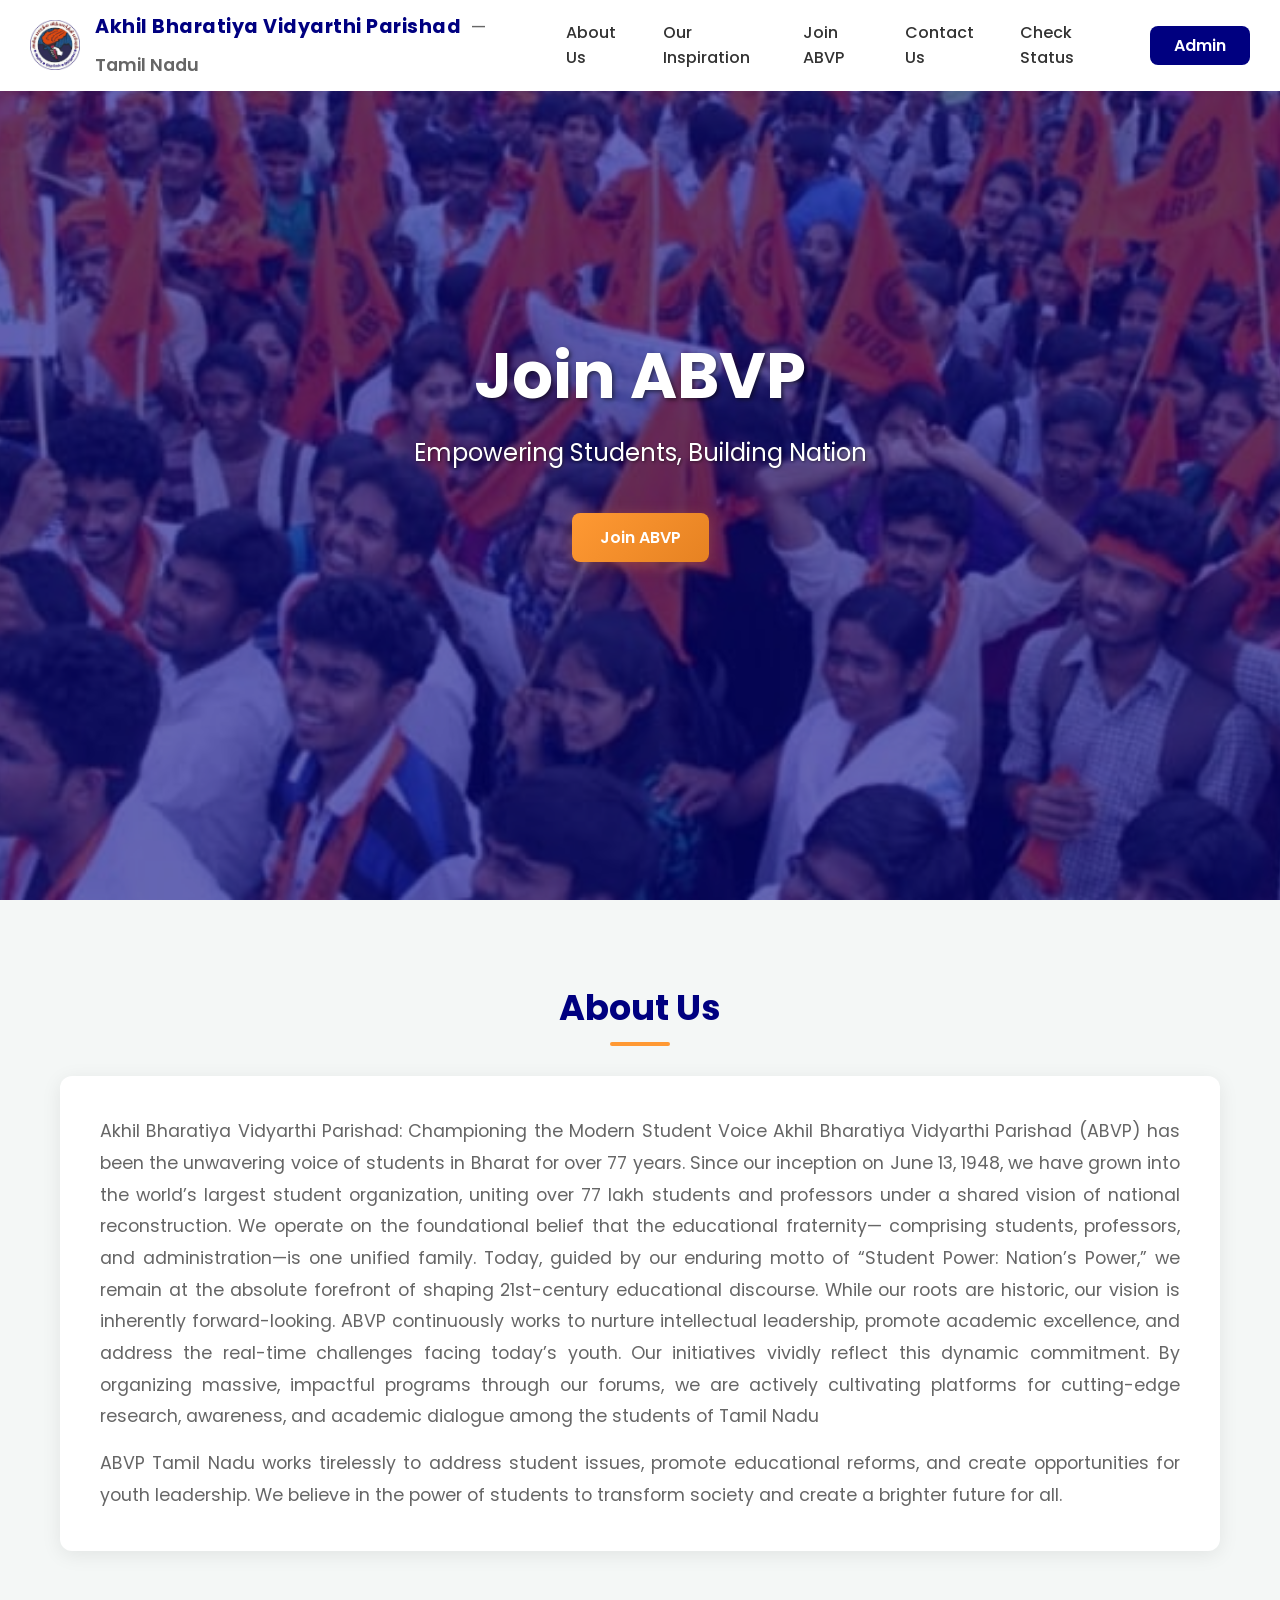
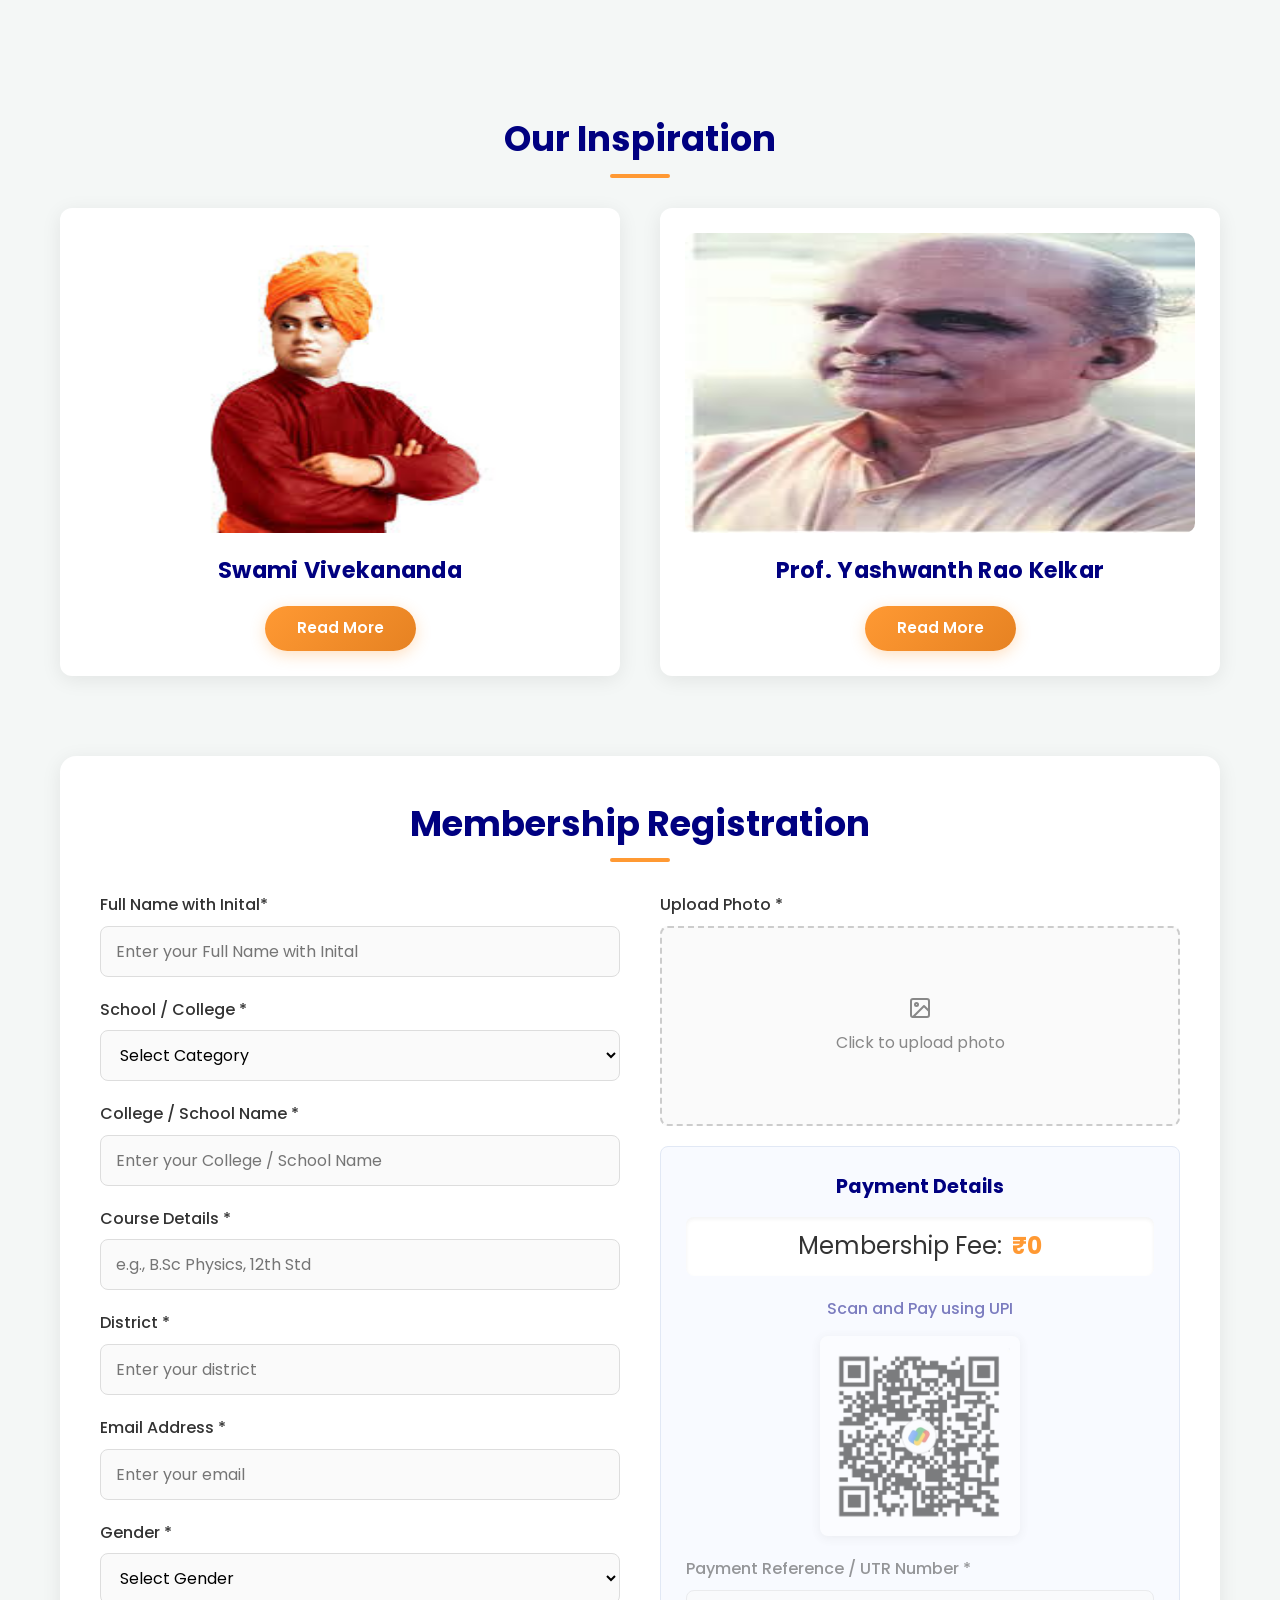
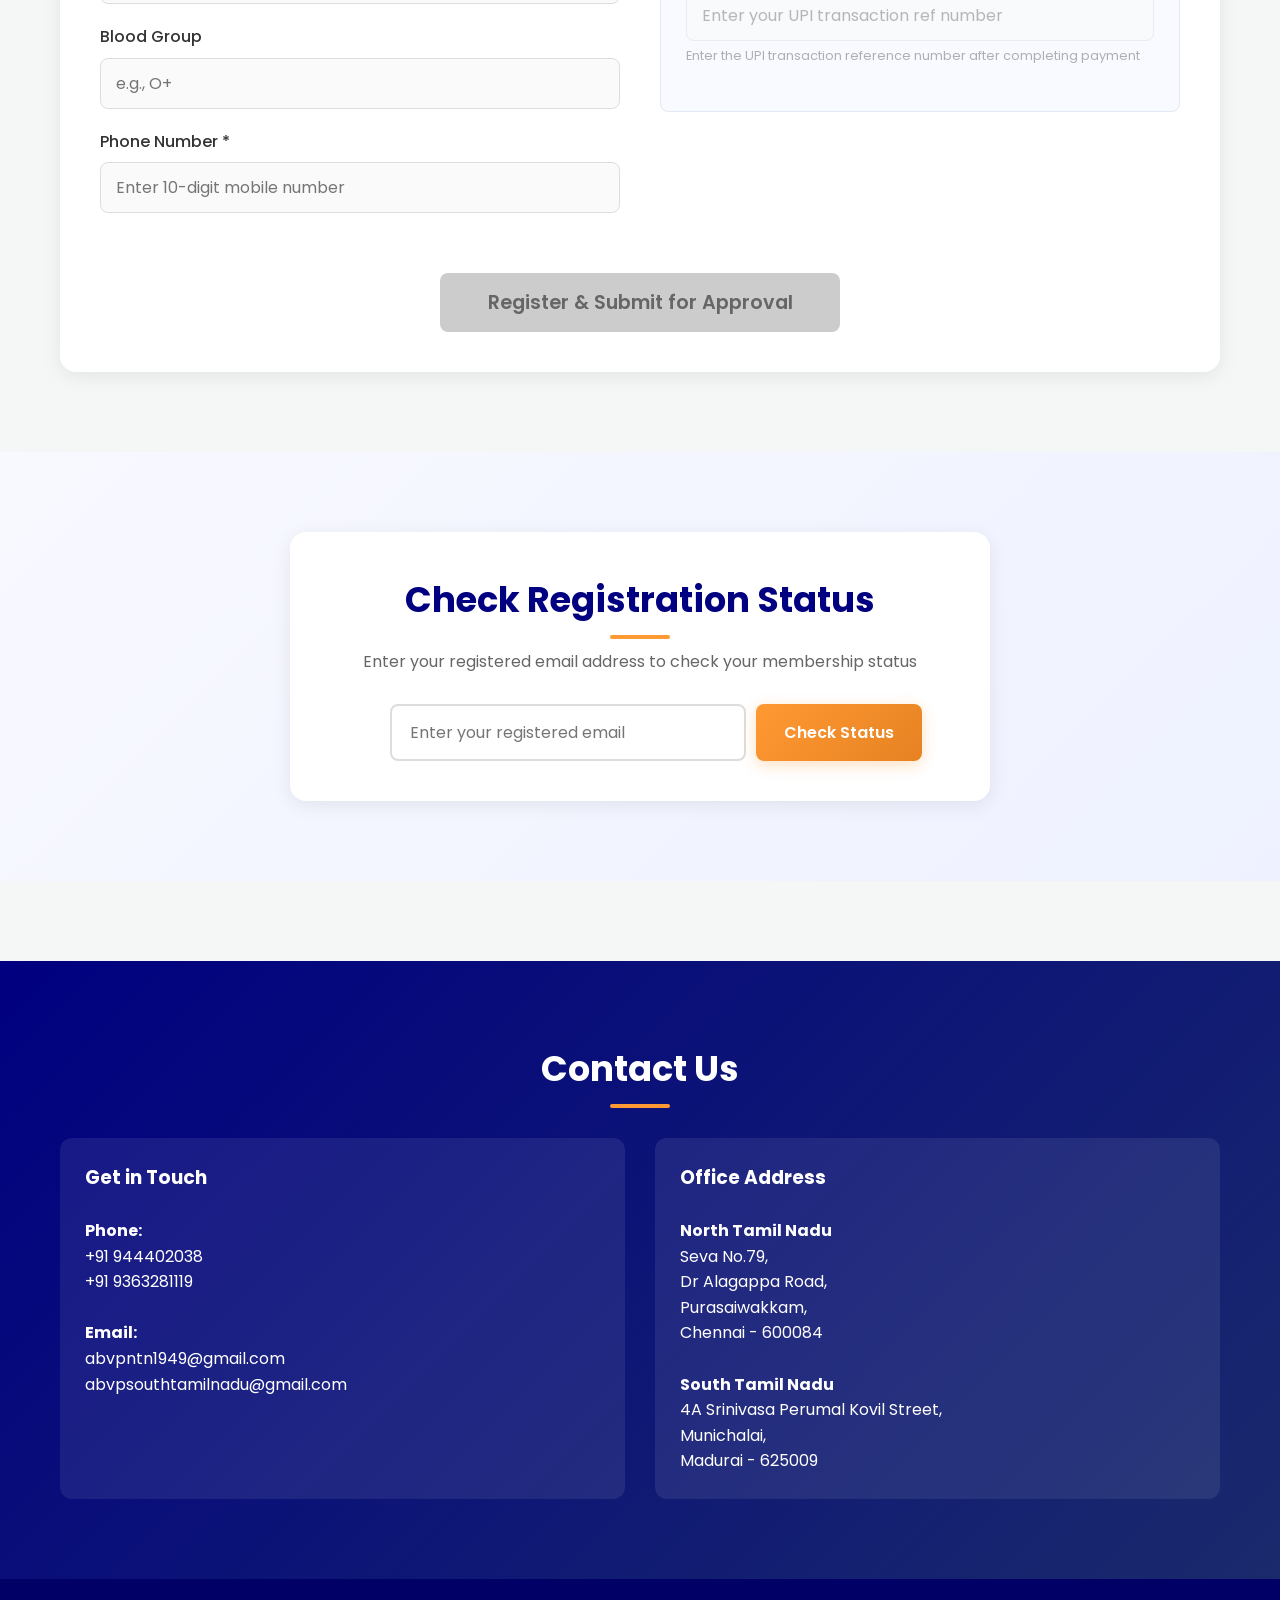
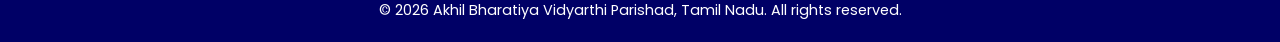
==== public/index.html @ 1aeaf0dc "fix: colour changed in mem card page" ====
<!DOCTYPE html>
<html lang="en">

<head>
    <meta charset="UTF-8">
    <meta name="viewport" content="width=device-width, initial-scale=1.0">
    <title>Akhil Bharatiya Vidyarthi Parishad (ABVP) Tamil Nadu</title>
    <meta name="description"
        content="Join ABVP Tamil Nadu — India's largest student organization. Register for membership, check your status, and get your digital membership card.">
    <!-- Favicon -->
    <link rel="icon" type="image/png" href="assets/logo.png">
    <!-- Google Fonts -->
    <link href="https://fonts.googleapis.com/css2?family=Poppins:wght@400;500;600;700&display=swap" rel="stylesheet">
    <link rel="stylesheet" href="style.css">
</head>

<body>

    <!-- Navigation -->
    <nav class="navbar" id="navbar">
        <div class="nav-container">
            <!-- Left: Logo and Brand -->
            <div class="nav-left">
                <img src="assets/logo.png" alt="ABVP Logo" class="nav-logo">
                <div class="nav-brand-section">
                    <span class="nav-brand">Akhil Bharatiya Vidyarthi Parishad</span>
                    <span class="nav-separator">—</span>
                    <span class="nav-state">Tamil Nadu</span>
                </div>
            </div>

            <!-- Mobile Menu Button -->
            <div class="mobile-menu-btn" id="mobile-menu-btn">
                <span></span>
                <span></span>
                <span></span>
            </div>

            <!-- Right: Navigation Links -->
            <ul class="nav-links" id="nav-links">
                <li><a href="#about">About Us</a></li>
                <li><a href="#inspiration">Our Inspiration</a></li>
                <li><a href="#registration">Join ABVP</a></li>
                <li><a href="#contact">Contact Us</a></li>
                <li><a href="#status-check">Check Status</a></li>
                <li><a href="admin.html" class="nav-admin-link">Admin</a></li>
            </ul>
        </div>
    </nav>
    <!-- Loading Overlay -->
    <div id="loading-overlay" class="loading-overlay hidden">
        <div class="loading-content">
            <div class="loading-spinner"></div>
            <p id="loading-text">Submitting your registration...</p>
        </div>
    </div>

    <!-- Main Content Area (Hidden When Card Shows) -->
    <main id="main-content">
        <!-- Hero Section -->
        <section class="hero" id="home">
            <div class="carousel-container" id="carousel">
                <div class="carousel-slide active" style="background-image: url('assets/slide1.jpg');"></div>
                <!-- Some uploaded slides might be missing, reuse slides for now -->
                <div class="carousel-slide" style="background-image: url('assets/slide2.jpg');"></div>
                <div class="carousel-slide" style="background-image: url('assets/slide3.jpg');"></div>
                <div class="carousel-slide" style="background-image: url('assets/slide1.jpg');"></div>
                <div class="carousel-overlay"></div>
            </div>

            <div class="hero-content">
                <h1 class="hero-title">Join ABVP</h1>
                <p class="hero-subtitle">Empowering Students, Building Nation</p>
                <a href="#registration" class="btn btn-primary" id="scroll-to-join">Join ABVP</a>
            </div>
        </section>
        <!-- Placeholder Sections -->
        <section id="about" class="section-padding bg-light">
            <div class="container">
                <h2 class="section-title">About Us</h2>

                <div class="about-box">
                    <p>
                        Akhil Bharatiya Vidyarthi Parishad:
                        Championing the Modern Student Voice
                        Akhil Bharatiya Vidyarthi Parishad
                        (ABVP) has been the unwavering voice
                        of students in Bharat for over 77 years.
                        Since our inception on June 13, 1948,
                        we have grown into the world’s largest
                        student organization, uniting over 77 lakh
                        students and professors under a shared
                        vision of national reconstruction.
                        We operate on the foundational
                        belief that the educational fraternity—
                        comprising students, professors, and
                        ­administration—is one unified family.
                        Today, guided by our enduring motto of
                        “Student Power: Nation’s Power,” we
                        remain at the absolute forefront of shaping
                        21st-century educational discourse.
                        While our roots are historic, our vision is inherently forward-looking. ABVP
                        continuously works to nurture intellectual
                        leadership, promote academic excellence,
                        and address the real-time challenges
                        facing today’s youth. Our initiatives vividly
                        reflect this dynamic commitment.
                        By organizing massive, impactful
                        programs through our forums, we are
                        actively cultivating platforms for cutting-edge
                        research, awareness, and academic
                        dialogue among the students of Tamil Nadu
                    </p>

                    <p>
                        ABVP Tamil Nadu works tirelessly to address student issues, promote educational
                        reforms, and create opportunities for youth leadership. We believe in the power of
                        students to transform society and create a brighter future for all.
                    </p>
                </div>
            </div>
        </section>
        <section id="inspiration" class="section-padding">
            <div class="container">
                <h2 class="section-title">Our Inspiration</h2>

                <div class="inspiration-grid">

                    <!-- Vivekananda -->
                    <div class="inspiration-card">
                        <img src="assets/vivekananda.jpg" class="insp-img">
                        <h3 class="insp-name">Swami Vivekananda</h3>
                        <a href="vivekananda.html" class="btn btn-primary btn-read-more">Read More</a>
                    </div>

                    <!-- Prof. Yashwanth Rao Kelkar -->
                    <div class="inspiration-card">
                        <img src="assets/your-image.jpg" class="insp-img">
                        <h3 class="insp-name">Prof. Yashwanth Rao Kelkar</h3>
                        <a href="kelkar.html" class="btn btn-primary btn-read-more">Read More</a>
                    </div>

                </div>
            </div>

            <!-- Registration Form Section -->
            <section id="registration" class="registration-section section-padding">
                <div class="container">
                    <div class="form-card">
                        <h2 class="section-title">Membership Registration</h2>

                        <form id="membership-form">
                            <div class="form-grid">
                                <!-- Left Column: Details -->
                                <div class="form-column">
                                    <div class="form-group">
                                        <label for="fullName">Full Name with Inital*</label>
                                        <input type="text" id="fullName" name="fullName" required
                                            placeholder="Enter your Full Name with Inital">
                                    </div>

                                    <div class="form-group">
                                        <label for="institutionType">School / College *</label>
                                        <select id="institutionType" name="institutionType" required>
                                            <option value="" disabled selected>Select Category</option>
                                            <option value="school">School</option>
                                            <option value="college">College</option>
                                            <option value="teacher">Teacher</option>
                                        </select>
                                    </div>

                                    <div class="form-group">
                                        <label for="institutionName">College / School Name *</label>
                                        <input type="text" id="institutionName" name="institutionName" required
                                            placeholder="Enter your College / School Name">
                                    </div>

                                    <div class="form-group">
                                        <label for="courseDetails">Course Details *</label>
                                        <input type="text" id="courseDetails" name="courseDetails" required
                                            placeholder="e.g., B.Sc Physics, 12th Std">
                                    </div>

                                    <div class="form-group">
                                        <label for="district">District *</label>
                                        <input type="text" id="district" name="district" required
                                            placeholder="Enter your district">
                                    </div>

                                    <div class="form-group">
                                        <label for="email">Email Address *</label>
                                        <input type="email" id="email" name="email" required
                                            placeholder="Enter your email">
                                    </div>

                                    <div class="form-group">
                                        <label for="gender">Gender *</label>
                                        <select id="gender" name="gender" required>
                                            <option value="" disabled selected>Select Gender</option>
                                            <option value="male">Male</option>
                                            <option value="female">Female</option>
                                            <option value="other">Other</option>
                                        </select>
                                    </div>

                                    <div class="form-group">
                                        <label for="bloodGroup">Blood Group</label>
                                        <input type="text" id="bloodGroup" name="bloodGroup" placeholder="e.g., O+">
                                    </div>

                                    <div class="form-group">
                                        <label for="phone">Phone Number *</label>
                                        <input type="tel" id="phone" name="phone" required
                                            placeholder="Enter 10-digit mobile number" pattern="[0-9]{10}">
                                    </div>
                                </div>

                                <!-- Right Column: Photo & Payment -->
                                <div class="form-column">
                                    <div class="form-group">
                                        <label>Upload Photo *</label>
                                        <div class="photo-upload-area" id="photo-upload-area">
                                            <input type="file" id="photoInput" name="photo" accept="image/*" required>
                                            <div class="upload-placeholder">
                                                <svg xmlns="http://www.w3.org/2000/svg" width="24" height="24"
                                                    viewBox="0 0 24 24" fill="none" stroke="currentColor"
                                                    stroke-width="2" stroke-linecap="round" stroke-linejoin="round">
                                                    <rect x="3" y="3" width="18" height="18" rx="2" ry="2"></rect>
                                                    <circle cx="8.5" cy="8.5" r="1.5"></circle>
                                                    <polyline points="21 15 16 10 5 21"></polyline>
                                                </svg>
                                                <span>Click to upload photo</span>
                                            </div>
                                            <img id="photoPreview" src="" alt="Photo Preview"
                                                class="photo-preview hidden">
                                        </div>
                                    </div>

                                    <div class="payment-card">
                                        <h3>Payment Details</h3>
                                        <div class="fee-display">
                                            <span class="fee-label">Membership Fee:</span>
                                            <span class="fee-amount" id="fee-amount">₹0</span>
                                        </div>

                                        <div class="qr-container" id="qr-container">
                                            <p class="payment-instruction">Scan and Pay using UPI</p>
                                            <div class="qr-wrapper">
                                                <img src="assets/qr-code.png.jpeg" alt="UPI QR Code" class="qr-code">
                                            </div>

                                            <div class="form-group" style="margin-top: 15px; text-align: left;">
                                                <label for="paymentRef">Payment Reference / UTR Number *</label>
                                                <input type="text" id="paymentRef" name="paymentRef"
                                                    placeholder="Enter your UPI transaction ref number" required>
                                                <small class="field-hint">Enter the UPI transaction reference number
                                                    after completing payment</small>
                                            </div>
                                        </div>
                                    </div>
                                </div>
                            </div>

                            <div class="form-actions">
                                <button type="submit" class="btn btn-primary submit-btn" id="submit-btn"
                                    disabled>Register & Submit for Approval</button>
                            </div>
                        </form>
                    </div>
                </div>
            </section>

            <!-- Check Registration Status Section -->
            <section id="status-check" class="section-padding status-check-section">
                <div class="container">
                    <div class="form-card status-card">
                        <h2 class="section-title">Check Registration Status</h2>
                        <p class="status-subtitle">Enter your registered email address to check your membership status
                        </p>

                        <div class="status-form-wrapper">
                            <div class="status-input-group">
                                <input type="email" id="statusEmail" placeholder="Enter your registered email" required>
                                <button type="button" id="checkStatusBtn" class="btn btn-primary">Check Status</button>
                            </div>
                        </div>

                        <!-- Status Result (dynamically shown) -->
                        <div id="status-result" class="status-result hidden"></div>
                    </div>
                </div>
            </section>


        </section>
        <section id="contact" class="section-padding contact-section">
            <div class="container">
                <h2 class="section-title" style="color: white;">Contact Us</h2>

                <div class="contact-grid">

                    <!-- Left -->
                    <div class="contact-card">
                        <h3>Get in Touch</h3><br>

                        <p><strong>Phone:</strong><br>
                            +91 944402038<br>
                            +91 9363281119</p><br>

                        <p><strong>Email:</strong><br>
                            abvpntn1949@gmail.com<br>
                            abvpsouthtamilnadu@gmail.com</p>
                    </div>

                    <!-- Right -->
                    <div class="contact-card">
                        <h3>Office Address</h3>
                        <br>
                        <p> <b>North Tamil Nadu</b><br>
                            Seva No.79,<br>
                            Dr Alagappa Road,<br>
                            Purasaiwakkam,<br>
                            Chennai - 600084
                        </p>
                        <br>
                        <p> <b>South Tamil Nadu</b><br>
                            4A Srinivasa Perumal Kovil Street,<br>
                            Munichalai,<br>
                            Madurai - 625009
                        </p>
                    </div>

                </div>
            </div>
        </section>
        <section id="help" class="section-padding hidden">
            <div class="container">
                <h2 class="section-title">Help</h2>
            </div>
        </section>

    </main>

    <!-- Toast Notification -->
    <div id="toast" class="toast hidden">
        <div class="toast-content">
            <div class="toast-icon" id="toast-icon">✓</div>
            <p id="toast-message">You have successfully registered for ABVP Tamil Nadu</p>
        </div>
    </div>

    <!-- Membership Card Page (Hidden initially) -->
    <div id="card-view" class="card-view hidden">
        <div class="container card-view-container">
            <br>
            <h2 class="section-title-mem-card">Your Membership Card</h2>

            <div class="membership-card-wrapper" id="membership-card-render">
                <!-- Background Image (Static Design) -->
                <div class="card-bg">
                    <img src="assets/Member-card-Background.png" alt="Card Background">
                </div>

                <!-- Dynamic Content Overlay -->
                <div class="card-overlay">
                    <!-- Member Details (Left Side) -->
                    <div class="member-details">
                        <div class="detail-item">
                            <span class="detail-label">Name:</span>
                            <span class="detail-value" id="card-name">_____________________</span>
                        </div>
                        <div class="detail-item">
                            <span class="detail-label">School / College:</span>
                            <span class="detail-value" id="card-institution">_____________________</span>
                        </div>
                        <div class="detail-item">
                            <span class="detail-label">District:</span>
                            <span class="detail-value" id="card-district">_____________________</span>
                        </div>
                        <div class="detail-item">
                            <span class="detail-label">Email:</span>
                            <span class="detail-value" id="card-email">_____________________</span>
                        </div>
                        <div class="detail-item">
                            <span class="detail-label">Gender:</span>
                            <span class="detail-value" id="card-gender">_____________________</span>
                        </div>
                        <div class="detail-item">
                            <span class="detail-label">Blood Group:</span>
                            <span class="detail-value" id="card-blood">_____________________</span>
                        </div>
                        <div class="detail-item">
                            <span class="detail-label">Phone Number:</span>
                            <span class="detail-value" id="card-phone">_____________________</span>
                        </div>
                    </div>

                    <!-- Member Photo (Right Side - Top Box) -->
                    <div class="member-photo-box">
                        <img id="card-photo" src="" alt="Member Photo" class="member-photo-img">
                    </div>

                    <!-- QR Code (Right Side - Bottom Box) -->
                    <div class="member-qr-box">
                        <div id="card-qr-code"></div>
                    </div>

                    <!-- Membership ID (Hidden, used for QR generation) -->
                    <div style="display:none;" id="card-id"></div>
                </div>
            </div>

            <div class="card-actions">
                <button id="download-img-btn" class="btn btn-primary">
                    <svg xmlns="http://www.w3.org/2000/svg" width="20" height="20" viewBox="0 0 24 24" fill="none"
                        stroke="currentColor" stroke-width="2" stroke-linecap="round" stroke-linejoin="round">
                        <path d="M21 15v4a2 2 0 0 1-2 2H5a2 2 0 0 1-2-2v-4"></path>
                        <polyline points="7 10 12 15 17 10"></polyline>
                        <line x1="12" y1="15" x2="12" y2="3"></line>
                    </svg>
                    Download as Image
                </button>
                <button id="download-pdf-btn" class="btn btn-primary">
                    <svg xmlns="http://www.w3.org/2000/svg" width="20" height="20" viewBox="0 0 24 24" fill="none"
                        stroke="currentColor" stroke-width="2" stroke-linecap="round" stroke-linejoin="round">
                        <path d="M21 15v4a2 2 0 0 1-2 2H5a2 2 0 0 1-2-2v-4"></path>
                        <polyline points="7 10 12 15 17 10"></polyline>
                        <line x1="12" y1="15" x2="12" y2="3"></line>
                    </svg>
                    Download as PDF
                </button>
                <button id="return-btn" class="btn btn-outline">Return to Home</button>
            </div>
        </div>
    </div>

    <!-- Footer -->
    <footer class="footer">
        <div class="container text-center">
            <p>&copy; <span id="year"></span> Akhil Bharatiya Vidyarthi Parishad, Tamil Nadu. All rights reserved.</p>
        </div>
    </footer>

    <!-- Firebase SDK (Compat mode — no build tools needed) -->
    <script src="https://www.gstatic.com/firebasejs/10.12.0/firebase-app-compat.js"></script>
    <script src="https://www.gstatic.com/firebasejs/10.12.0/firebase-firestore-compat.js"></script>
    <script src="https://www.gstatic.com/firebasejs/10.12.0/firebase-analytics-compat.js"></script>
    <script src="firebase-config.js"></script>

    <!-- QR Code Generator -->
    <script src="https://cdn.jsdelivr.net/npm/qrcodejs@1.0.0/qrcode.min.js"></script>

    <!-- html2canvas for card download -->
    <script src="https://cdnjs.cloudflare.com/ajax/libs/html2canvas/1.4.1/html2canvas.min.js"></script>

    <!-- jsPDF for PDF export -->
    <script src="https://cdnjs.cloudflare.com/ajax/libs/jspdf/2.5.1/jspdf.umd.min.js"></script>

    <script src="script.js"></script>
</body>

</html>
---- public/style.css ----
/* ============================================================
   ABVP Tamil Nadu — Main Stylesheet
   ============================================================ */

/* Variables & Reset */
:root {
    --primary: #FF9933;
    /* Saffron */
    --primary-dark: #E68222;
    --secondary: #000080;
    /* Dark Blue */
    --secondary-dark: #000066;
    --white: #FFFFFF;
    --light-bg: #F4F7F6;
    --text-dark: #333333;
    --text-muted: #666666;
    --success: #10B981;
    --success-dark: #059669;
    --danger: #EF4444;
    --danger-dark: #DC2626;
    --warning: #F59E0B;
    --shadow-soft: 0 4px 20px rgba(0, 0, 0, 0.08);
    --shadow-hover: 0 8px 30px rgba(0, 0, 0, 0.12);
    --radius-md: 8px;
    --radius-lg: 16px;
    --transition: all 0.3s ease;
}

* {
    margin: 0;
    padding: 0;
    box-sizing: border-box;
    font-family: 'Poppins', sans-serif;
}

html {
    scroll-behavior: smooth;
}

body {
    background-color: var(--light-bg);
    color: var(--text-dark);
    line-height: 1.6;
    overflow-x: hidden;
}

.hidden {
    display: none !important;
}

.text-center {
    text-align: center;
}

.text-white {
    color: var(--white);
}

.text-capitalize {
    text-transform: capitalize;
}

.font-bold {
    font-weight: 700;
}

.container {
    max-width: 1200px;
    margin: 0 auto;
    padding: 0 20px;
}

.section-padding {
    padding: 80px 0;
}

.section-title {
    text-align: center;
    color: var(--secondary);
    font-size: 2.2rem;
    margin-bottom: 40px;
    font-weight: 700;
    position: relative;
}

.section-title-mem-card {
    text-align: center;
    color: #ffffff;
    font-size: 2.2rem;
    margin-bottom: 40px;
    font-weight: 700;
    position: relative;
}

.section-title::after {
    content: '';
    position: absolute;
    bottom: -10px;
    left: 50%;
    transform: translateX(-50%);
    width: 60px;
    height: 4px;
    background: var(--primary);
    border-radius: 2px;
}

/* Buttons */
.btn {
    display: inline-flex;
    align-items: center;
    justify-content: center;
    gap: 8px;
    padding: 12px 28px;
    border-radius: var(--radius-md);
    font-weight: 600;
    font-size: 1rem;
    cursor: pointer;
    transition: var(--transition);
    border: none;
    text-decoration: none;
}

.btn-primary {
    background: linear-gradient(135deg, var(--primary), var(--primary-dark));
    color: var(--white);
    box-shadow: 0 4px 15px rgba(255, 153, 51, 0.3);
}

.btn-primary:hover:not(:disabled) {
    transform: translateY(-2px);
    box-shadow: 0 6px 20px rgba(255, 153, 51, 0.4);
    background: linear-gradient(135deg, var(--primary-dark), var(--primary));
}

.btn-primary:disabled {
    background: #cccccc;
    box-shadow: none;
    cursor: not-allowed;
    color: #666666;
}

.btn-outline {
    background: transparent;
    color: var(--secondary);
    border: 2px solid var(--secondary);
}

.btn-outline:hover {
    background: var(--secondary);
    color: var(--white);
}

/* Navbar */
.navbar {
    position: fixed;
    top: 0;
    left: 0;
    width: 100%;
    background-color: var(--white);
    z-index: 1000;
    transition: var(--transition);
    box-shadow: 0 2px 10px rgba(0, 0, 0, 0.05);
}

.navbar.scrolled {
    box-shadow: var(--shadow-soft);
    padding: 5px 0;
}

.nav-container {
    width: 100%;
    max-width: 100%;
    margin: 0;
    padding: 12px 30px;
    display: flex;
    justify-content: space-between;
    align-items: center;
}

.nav-left {
    display: flex;
    align-items: center;
    gap: 15px;
}

.nav-logo {
    height: 50px;
    width: auto;
}

.nav-brand-section {
    display: flex;
    align-items: center;
    gap: 8px;
    flex-wrap: wrap;
}

.nav-brand {
    font-size: 1.2rem;
    font-weight: 700;
    color: var(--secondary);
    letter-spacing: 0.5px;
}

.nav-separator {
    font-size: 1.1rem;
    font-weight: 400;
    color: var(--text-muted);
    margin: 0 2px;
}

.nav-state {
    font-size: 1.1rem;
    font-weight: 600;
    color: var(--text-muted);
}

.nav-links {
    display: flex;
    list-style: none;
    gap: 30px;
    align-items: center;
}

.nav-links a {
    text-decoration: none;
    color: var(--text-dark);
    font-weight: 500;
    font-size: 1rem;
    transition: var(--transition);
    position: relative;
}

.nav-links a:hover {
    color: var(--primary);
}

.nav-links a::after {
    content: '';
    position: absolute;
    width: 0;
    height: 2px;
    bottom: -5px;
    left: 0;
    background-color: var(--primary);
    transition: var(--transition);
}

.nav-links a:hover::after {
    width: 100%;
}

.nav-admin-link {
    background: var(--secondary);
    color: var(--white) !important;
    padding: 8px 24px;
    border-radius: var(--radius-md);
    font-weight: 600 !important;
}

.nav-admin-link:hover {
    color: var(--white) !important;
    opacity: 0.9;
}

.nav-admin-link::after {
    display: none !important;
}

.mobile-menu-btn {
    display: none;
    flex-direction: column;
    gap: 5px;
    cursor: pointer;
}

.mobile-menu-btn span {
    width: 25px;
    height: 3px;
    background-color: var(--secondary);
    border-radius: 2px;
    transition: var(--transition);
}

/* Hero Carousel Section */
.hero {
    position: relative;
    height: 100vh;
    min-height: 600px;
    width: 100%;
    overflow: hidden;
    display: flex;
    align-items: center;
    justify-content: center;
    margin-top: 0;
}

/* Ensure navbar doesn't hide top of next section if hero isn't full height */
#registration {
    scroll-margin-top: 80px;
}

#status-check {
    scroll-margin-top: 80px;
}

.carousel-container {
    position: absolute;
    top: 0;
    left: 0;
    width: 100%;
    height: 100%;
    z-index: 1;
}

.carousel-slide {
    position: absolute;
    top: 0;
    left: 0;
    width: 100%;
    height: 100%;
    background-size: cover;
    background-position: center;
    opacity: 0;
    transition: opacity 1s ease-in-out;
}

.carousel-slide.active {
    opacity: 1;
}

.carousel-overlay {
    position: absolute;
    top: 0;
    left: 0;
    width: 100%;
    height: 100%;
    background: rgba(0, 0, 128, 0.6);
    /* Dark Blue Overlay */
    z-index: 2;
}

.hero-content {
    position: relative;
    z-index: 3;
    text-align: center;
    color: var(--white);
    padding: 0 20px;
    max-width: 800px;
}

.hero-title {
    font-size: 4rem;
    font-weight: 700;
    margin-bottom: 20px;
    text-shadow: 2px 2px 4px rgba(0, 0, 0, 0.5);
    line-height: 1.2;
}

.hero-subtitle {
    font-size: 1.5rem;
    font-weight: 400;
    margin-bottom: 40px;
    text-shadow: 1px 1px 3px rgba(0, 0, 0, 0.5);
}

/* Registration Form */
.registration-section {
    background-color: var(--light-bg);
}

.form-card {
    background: var(--white);
    border-radius: var(--radius-lg);
    padding: 40px;
    box-shadow: var(--shadow-soft);
}

.form-grid {
    display: grid;
    grid-template-columns: 1fr 1fr;
    gap: 40px;
}

.form-group {
    margin-bottom: 20px;
}

.form-group label {
    display: block;
    margin-bottom: 8px;
    font-weight: 500;
    color: var(--text-dark);
}

.form-group input,
.form-group select {
    width: 100%;
    padding: 12px 15px;
    border: 1px solid #ddd;
    border-radius: var(--radius-md);
    font-size: 1rem;
    transition: var(--transition);
    background-color: #fafafa;
}

.form-group input:focus,
.form-group select:focus {
    outline: none;
    border-color: var(--primary);
    box-shadow: 0 0 0 3px rgba(255, 153, 51, 0.1);
    background-color: var(--white);
}

.field-hint {
    display: block;
    margin-top: 5px;
    font-size: 0.8rem;
    color: var(--text-muted);
}

/* Photo Upload */
.photo-upload-area {
    position: relative;
    width: 100%;
    height: 200px;
    border: 2px dashed #ccc;
    border-radius: var(--radius-md);
    display: flex;
    align-items: center;
    justify-content: center;
    overflow: hidden;
    background-color: #fafafa;
    cursor: pointer;
    transition: var(--transition);
}

.photo-upload-area:hover {
    border-color: var(--primary);
    background-color: rgba(255, 153, 51, 0.05);
}

.photo-upload-area input[type="file"] {
    position: absolute;
    top: 0;
    left: 0;
    width: 100%;
    height: 100%;
    opacity: 0;
    cursor: pointer;
    z-index: 10;
}

.upload-placeholder {
    display: flex;
    flex-direction: column;
    align-items: center;
    color: #888;
    gap: 10px;
}

.photo-preview {
    position: absolute;
    top: 0;
    left: 0;
    width: 100%;
    height: 100%;
    object-fit: cover;
    z-index: 5;
}

/* Payment Card */
.payment-card {
    background: #f8faff;
    border: 1px solid #e1e8f5;
    border-radius: var(--radius-md);
    padding: 25px;
    margin-top: 20px;
    text-align: center;
}

.payment-card h3 {
    color: var(--secondary);
    margin-bottom: 15px;
    font-size: 1.2rem;
}

.fee-display {
    display: flex;
    justify-content: center;
    align-items: center;
    gap: 10px;
    font-size: 1.5rem;
    margin-bottom: 20px;
    background: var(--white);
    padding: 10px;
    border-radius: var(--radius-md);
    box-shadow: inset 0 2px 4px rgba(0, 0, 0, 0.05);
}

.fee-amount {
    font-weight: 700;
    color: var(--primary);
}

.qr-container {
    opacity: 0.5;
    pointer-events: none;
    transition: var(--transition);
}

.qr-container.active {
    opacity: 1;
    pointer-events: auto;
}

.payment-instruction {
    font-weight: 500;
    color: var(--secondary);
    margin-bottom: 15px;
}

.qr-wrapper {
    width: 200px;
    height: 200px;
    margin: 0 auto 20px auto;
    background: var(--white);
    padding: 10px;
    border-radius: var(--radius-md);
    box-shadow: 0 2px 10px rgba(0, 0, 0, 0.1);
}

.qr-code {
    width: 100%;
    height: 100%;
    object-fit: contain;
}

.form-actions {
    margin-top: 40px;
    text-align: center;
    grid-column: 1 / -1;
}

.submit-btn {
    padding: 15px 40px;
    font-size: 1.2rem;
    width: 100%;
    max-width: 400px;
}

/* ── Loading Overlay ───────────────────────────────────────── */
.loading-overlay {
    position: fixed;
    top: 0;
    left: 0;
    width: 100%;
    height: 100%;
    background: rgba(0, 0, 30, 0.7);
    backdrop-filter: blur(4px);
    z-index: 5000;
    display: flex;
    align-items: center;
    justify-content: center;
}

.loading-content {
    text-align: center;
    color: var(--white);
}

.loading-spinner {
    width: 50px;
    height: 50px;
    border: 4px solid rgba(255, 255, 255, 0.2);
    border-top-color: var(--primary);
    border-radius: 50%;
    animation: spin 0.8s linear infinite;
    margin: 0 auto 20px;
}

@keyframes spin {
    to {
        transform: rotate(360deg);
    }
}

.loading-content p {
    font-size: 1.1rem;
    font-weight: 500;
}

/* ── Toast ─────────────────────────────────────────────────── */
.toast {
    position: fixed;
    bottom: 30px;
    left: 50%;
    transform: translateX(-50%) translateY(100px);
    background: var(--white);
    border-left: 5px solid #28a745;
    padding: 15px 25px;
    border-radius: var(--radius-md);
    box-shadow: 0 10px 30px rgba(0, 0, 0, 0.15);
    z-index: 6000;
    transition: transform 0.5s cubic-bezier(0.175, 0.885, 0.32, 1.275);
    opacity: 0;
    max-width: 90%;
}

.toast.show {
    transform: translateX(-50%) translateY(0);
    opacity: 1;
}

.toast-content {
    display: flex;
    align-items: center;
    gap: 15px;
}

.toast-icon {
    width: 28px;
    height: 28px;
    border-radius: 50%;
    display: flex;
    align-items: center;
    justify-content: center;
    font-size: 14px;
    font-weight: bold;
    flex-shrink: 0;
}

.success-icon {
    background: #28a745;
    color: white;
}

.error-icon {
    background: var(--danger);
    color: white;
}

.toast p {
    font-weight: 500;
    color: var(--text-dark);
    margin: 0;
    font-size: 0.95rem;
}

/* ── Status Check Section ──────────────────────────────────── */
.status-check-section {
    background: linear-gradient(135deg, #f8f9ff, #eef1ff);
}

.status-card {
    max-width: 700px;
    margin: 0 auto;
}

.status-subtitle {
    text-align: center;
    color: var(--text-muted);
    margin-bottom: 30px;
    margin-top: -20px;
}

.status-form-wrapper {
    max-width: 500px;
    margin: 0 auto;
}

.status-input-group {
    display: flex;
    gap: 10px;
}

.status-input-group input {
    flex: 1;
    padding: 14px 18px;
    border: 2px solid #ddd;
    border-radius: var(--radius-md);
    font-size: 1rem;
    transition: var(--transition);
}

.status-input-group input:focus {
    outline: none;
    border-color: var(--primary);
    box-shadow: 0 0 0 3px rgba(255, 153, 51, 0.1);
}

.status-input-group .btn {
    white-space: nowrap;
}

/* Status Result */
.status-result {
    margin-top: 30px;
    animation: fadeIn 0.4s ease;
}

@keyframes fadeIn {
    from {
        opacity: 0;
        transform: translateY(10px);
    }

    to {
        opacity: 1;
        transform: translateY(0);
    }
}

.status-result-inner {
    text-align: center;
    padding: 30px;
    background: var(--light-bg);
    border-radius: var(--radius-lg);
    border: 1px solid #e0e0e0;
}

.status-icon-large {
    font-size: 48px;
    margin-bottom: 10px;
}

.status-badge {
    display: inline-block;
    padding: 4px 16px;
    border-radius: 20px;
    font-size: 0.85rem;
    font-weight: 600;
    margin-bottom: 15px;
}

.badge-pending {
    background: #FEF3C7;
    color: #92400E;
}

.badge-active {
    background: #D1FAE5;
    color: #065F46;
}

.badge-rejected {
    background: #FEE2E2;
    color: #991B1B;
}

.badge-not-found {
    background: #E0E7FF;
    color: #3730A3;
}

.status-result-inner h3 {
    font-size: 1.3rem;
    color: var(--text-dark);
    margin-bottom: 8px;
}

.status-result-inner>p {
    color: var(--text-muted);
    margin-bottom: 20px;
}

.status-details-grid {
    display: grid;
    grid-template-columns: 1fr 1fr;
    gap: 10px;
    margin-top: 20px;
    text-align: left;
}

.status-detail-item {
    background: var(--white);
    padding: 12px 15px;
    border-radius: var(--radius-md);
    box-shadow: 0 1px 3px rgba(0, 0, 0, 0.05);
}

.status-detail-item.full-width {
    grid-column: 1 / -1;
}

.sdl {
    display: block;
    font-size: 0.75rem;
    color: var(--text-muted);
    text-transform: uppercase;
    letter-spacing: 0.5px;
    margin-bottom: 4px;
}

.sdv {
    font-weight: 600;
    color: var(--text-dark);
    font-size: 0.95rem;
}

.membership-id-highlight {
    color: var(--primary-dark) !important;
    font-size: 1.1rem !important;
    letter-spacing: 1px;
}

/* ── Membership Card (Updated with QR) ─────────────────────── */
.card-view {
    min-height: 100vh;
    display: flex;
    align-items: center;
    justify-content: center;
    background: linear-gradient(135deg, var(--secondary-dark), var(--secondary));
    padding: 60px 20px;
}

.card-view-container {
    display: flex;
    flex-direction: column;
    align-items: center;
    width: 100%;
}

.membership-card-wrapper {
    position: relative;
    width: 100%;
    max-width: 900px;
    aspect-ratio: 16 / 9;
    border-radius: 24px;
    overflow: hidden;
    box-shadow: 0 20px 60px rgba(0, 0, 0, 0.4);
    margin: 30px auto;
    background: #ffffff;
    container-type: inline-size;
}

/* Background Image */
.card-bg {
    position: absolute;
    top: 0;
    left: 0;
    width: 100%;
    height: 100%;
    z-index: 1;
}

.card-bg img {
    width: 100%;
    height: 100%;
    object-fit: cover;
}

/* Overlay for dynamic content */
.card-overlay {
    position: absolute;
    top: 0;
    left: 0;
    width: 100%;
    height: 100%;
    z-index: 2;
    display: flex;
    flex-direction: column;
    justify-content: space-between;
    padding: 0;
    box-sizing: border-box;
}

/* Member Details Section (Left/Center) */
.member-details {
    display: flex;
    flex-direction: column;
    gap: 0.88cqi;
    width: 50%;
    position: absolute;
    left: 4.44%;
    top: 34.56%;
    z-index: 10;
}

.detail-item {
    display: flex;
    align-items: center;
    gap: 1.66cqi;
    font-size: 1.5cqi;
}

.detail-label {
    font-weight: 700;
    color: #ff9900;
    min-width: 16.1cqi;
    white-space: nowrap;
    font-size: 1.6cqi;
}

.detail-value {
    flex: 1;
    color: #333;
    font-weight: 600;
    padding-bottom: 2px;
    min-width: 15.5cqi;
    font-size: 1.51cqi;
}

/* Member Photo Box (Right Side - Top) */
.member-photo-box {
    position: absolute;
    right: 5.55%;
    top: 29.62%;
    width: 16.66%;
    height: 37.53%;
    border: max(2px, 0.55cqi) solid #ff9900;
    border-radius: max(4px, 1.33cqi);
    overflow: hidden;
    background: #f0f0f0;
    box-shadow: 0 6px 12px rgba(0, 0, 0, 0.2);
    z-index: 10;
}

.member-photo-img {
    width: 100%;
    height: 100%;
    object-fit: cover;
}

/* QR Code Box (Right Side - Bottom, Outside Photo) */
.member-qr-box {
    position: absolute;
    right: 7.77%;
    bottom: 8.88%;
    width: 12.22%;
    height: 21.72%;
    border: max(2px, 0.44cqi) solid #ff9900;
    border-radius: max(3px, 0.88cqi);
    background: white;
    padding: max(2px, 0.55cqi);
    display: flex;
    align-items: center;
    justify-content: center;
    box-shadow: 0 4px 10px rgba(0, 0, 0, 0.2);
    z-index: 10;
}

#card-qr-code {
    width: 100%;
    height: 100%;
}

#card-qr-code canvas,
#card-qr-code img {
    width: 100% !important;
    height: 100% !important;
}

.card-actions {
    display: flex;
    gap: 15px;
    margin-top: 30px;
    flex-wrap: wrap;
    justify-content: center;
}

.card-actions .btn {
    border-color: var(--white) !important;
}

.card-actions .btn-outline {
    color: var(--white);
}

.card-actions .btn-outline:hover {
    background: var(--white);
    color: var(--secondary);
}

/* Responsive Design */

/* Footer */
.footer {
    background: var(--secondary-dark);
    color: var(--white);
    padding: 20px 0;
    font-size: 0.9rem;
}

/* ── About, Inspiration, Contact Sections ──────────────────── */
.about-box {
    background: white;
    padding: 40px;
    border-radius: 12px;
    box-shadow: var(--shadow-soft);
    font-size: 1.1rem;
    color: var(--text-muted);
    text-align: justify;
    line-height: 1.8;
}

.about-box p+p {
    margin-top: 15px;
}

.inspiration-grid {
    display: grid;
    grid-template-columns: 1fr 1fr;
    gap: 40px;
}

.inspiration-card {
    text-align: center;
    background: white;
    padding: 25px;
    border-radius: 12px;
    box-shadow: var(--shadow-soft);
    transition: var(--transition);
    display: flex;
    flex-direction: column;
    align-items: center;
}

.inspiration-card:hover {
    transform: translateY(-5px);
    box-shadow: var(--shadow-hover);
}

.insp-img {
    width: 100%;
    height: 300px;
    border-radius: 10px;
    margin-bottom: 20px;
}

.insp-name {
    font-size: 1.4rem;
    font-weight: 700;
    color: var(--secondary);
    margin-bottom: 18px;
    letter-spacing: 0.3px;
}

.btn-read-more {
    padding: 10px 32px;
    font-size: 0.95rem;
    border-radius: 25px;
    margin-top: auto;
}

.contact-section {
    background: linear-gradient(135deg, #000080, #1a2a6c);
    color: white;
}

.contact-grid {
    display: grid;
    grid-template-columns: 1fr 1fr;
    gap: 30px;
}

.contact-card {
    background: rgba(255, 255, 255, 0.08);
    padding: 25px;
    border-radius: 12px;
}

/* ── Responsive Styles ─────────────────────────────────────── */
@media (max-width: 900px) {
    .form-grid {
        grid-template-columns: 1fr;
        gap: 30px;
    }
}

@media (max-width: 768px) {
    .nav-brand {
        font-size: 0.85rem;
        display: block;
    }

    .nav-separator {
        display: none;
    }

    .nav-state {
        display: block;
        font-size: 0.7rem;
        width: 100%;
    }

    .nav-brand-section {
        flex-direction: column;
        gap: 0;
        align-items: flex-start;
        line-height: 1.2;
    }

    .nav-logo {
        height: 40px;
    }

    .mobile-menu-btn {
        display: flex;
        z-index: 1001;
    }

    .nav-links {
        position: fixed;
        top: 0;
        right: -100%;
        width: 70%;
        height: 100vh;
        background: var(--white);
        flex-direction: column;
        padding: 80px 30px;
        box-shadow: -5px 0 15px rgba(0, 0, 0, 0.1);
        transition: right 0.4s ease;
    }

    .nav-links.active {
        right: 0;
    }

    .hero-title {
        font-size: 2.8rem;
    }

    .hero-subtitle {
        font-size: 1.2rem;
    }



    .status-input-group {
        flex-direction: column;
    }

    .status-details-grid {
        grid-template-columns: 1fr;
    }

    .inspiration-grid,
    .contact-grid {
        grid-template-columns: 1fr;
    }
}

@media (max-width: 480px) {
    .form-card {
        padding: 25px 20px;
    }

    .hero-title {
        font-size: 2.2rem;
    }

    .card-actions {
        flex-direction: column;
        width: 100%;
    }
}
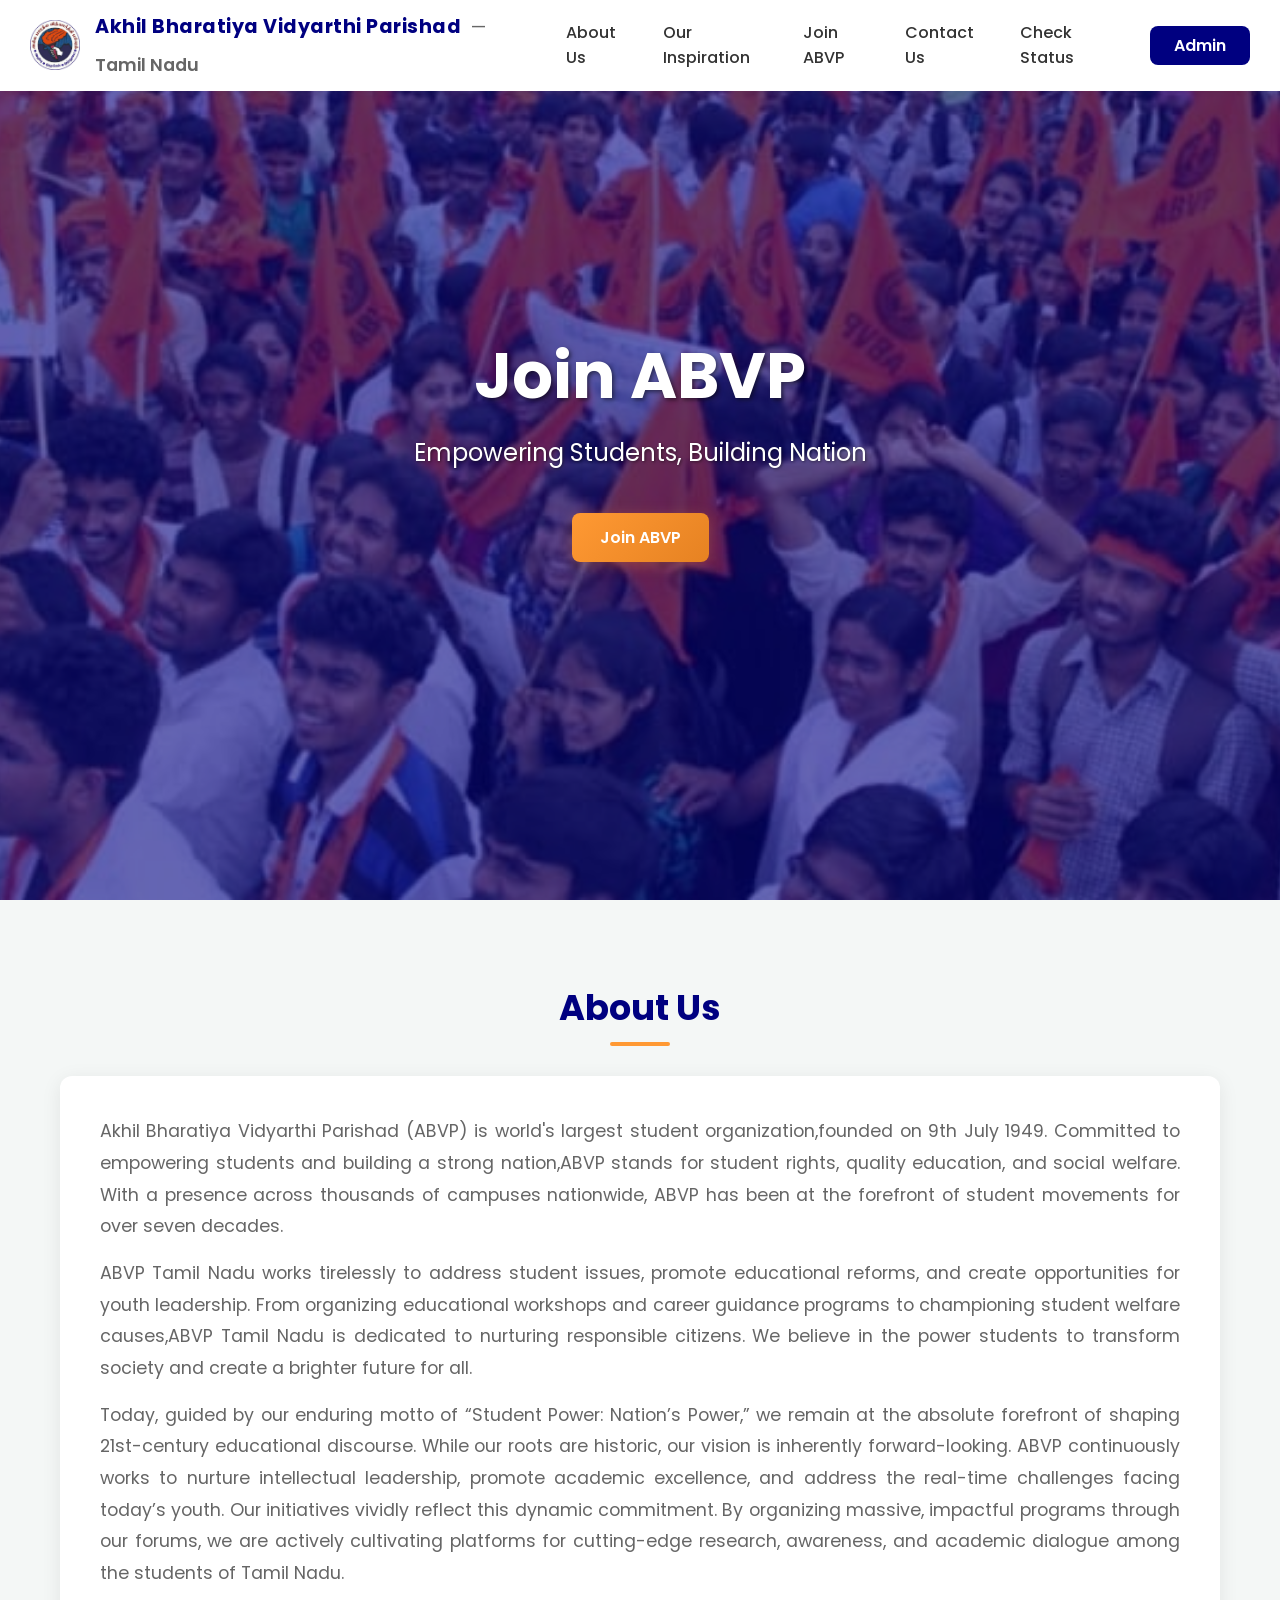
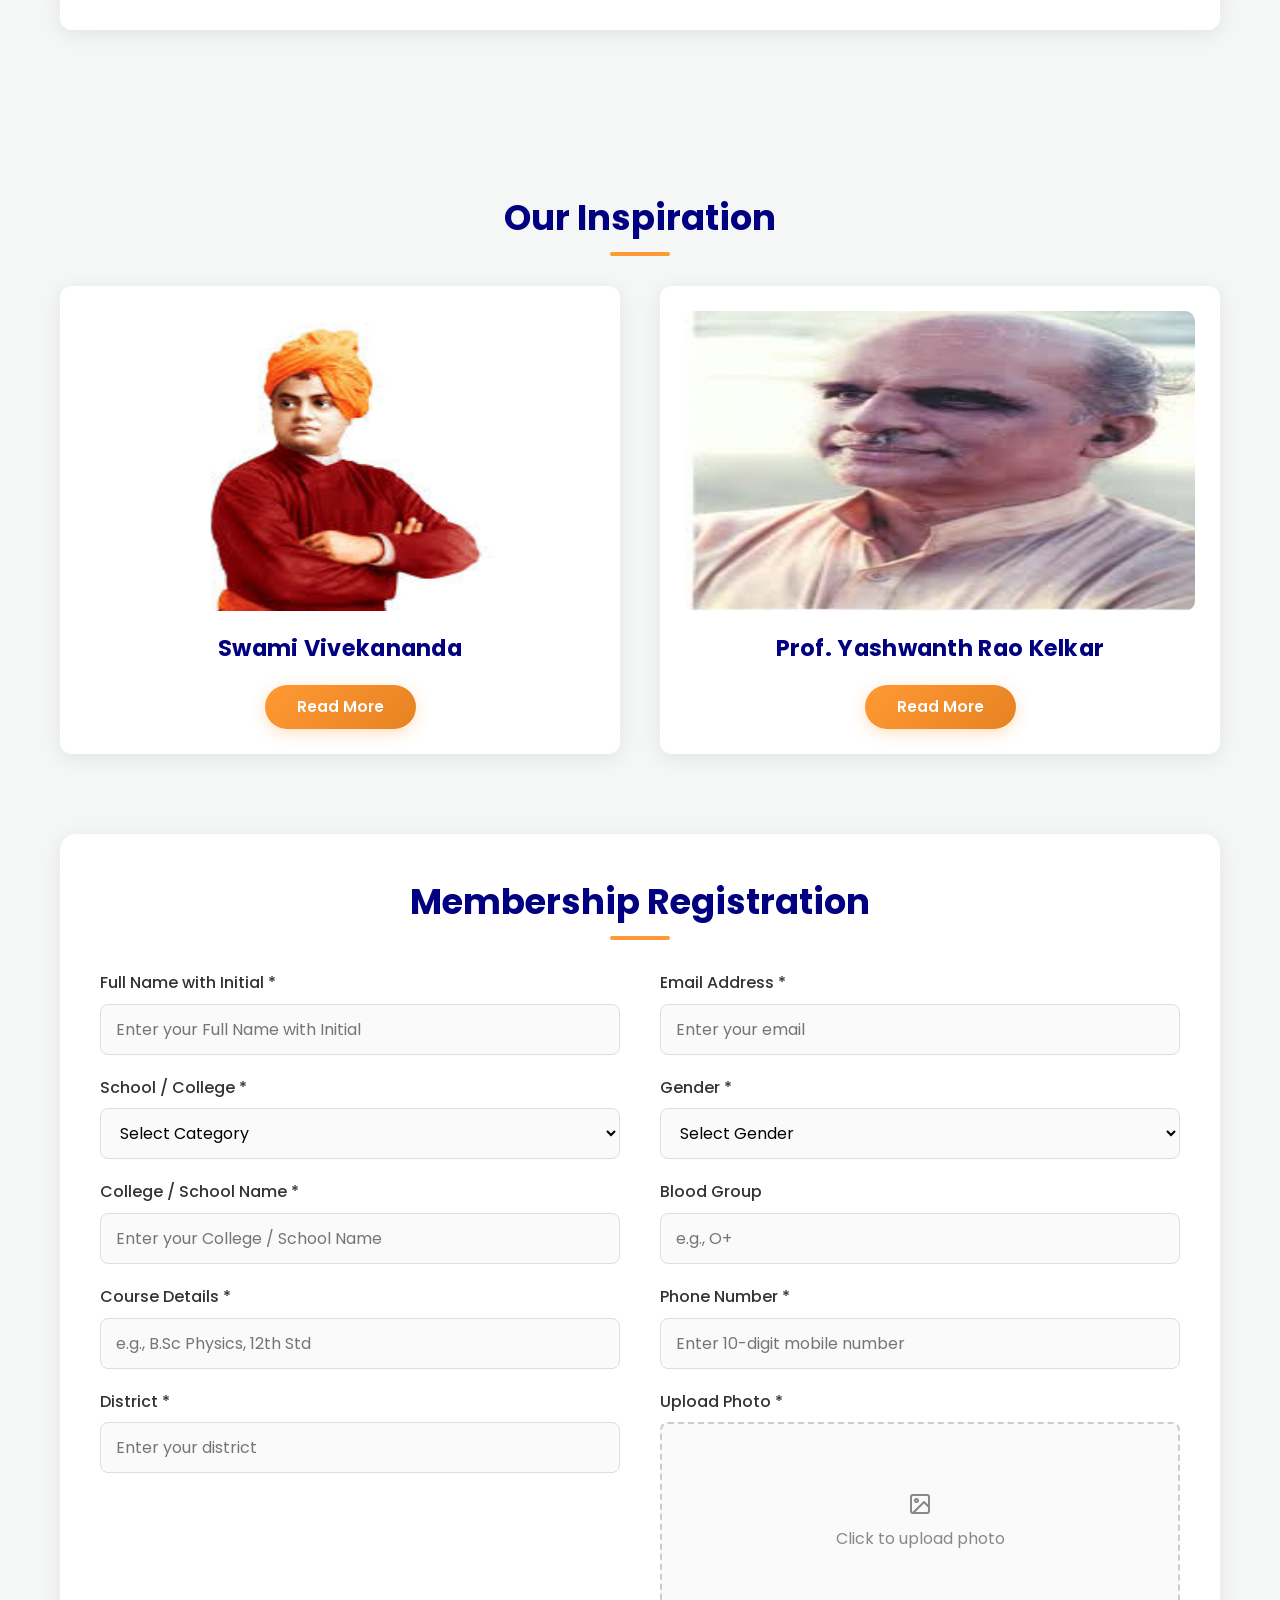
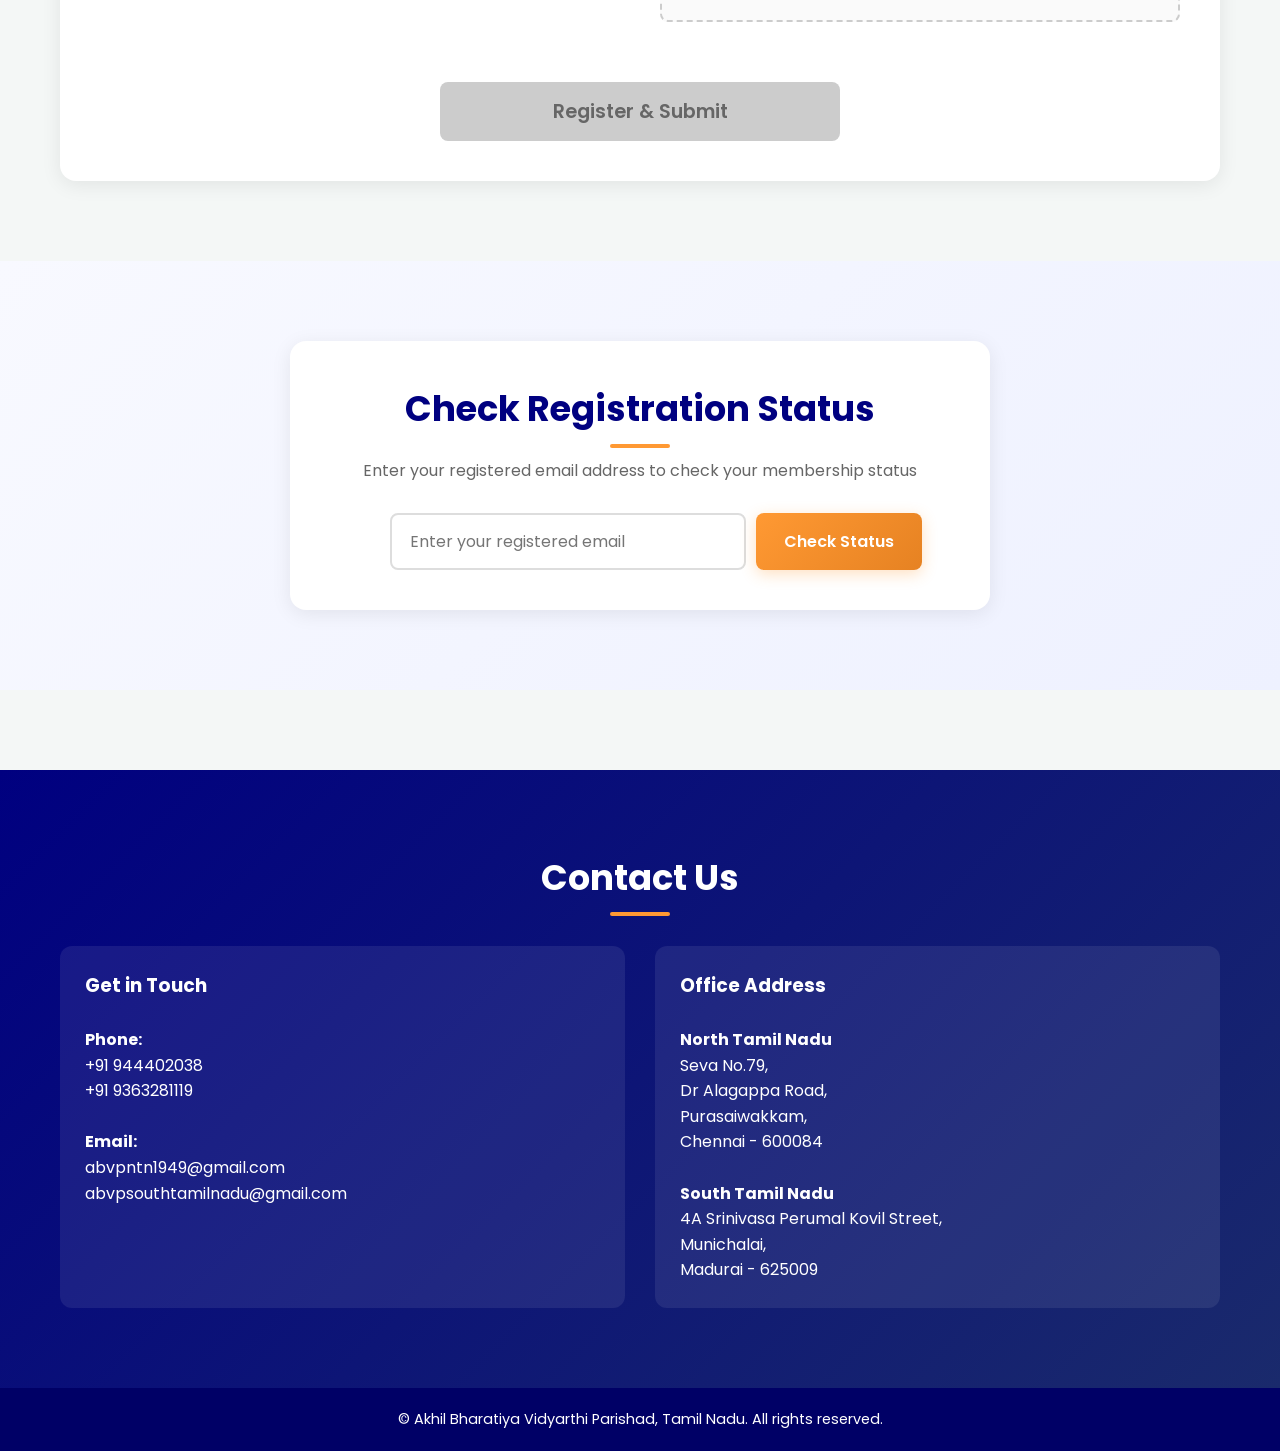
==== commit 29c08fc9: "Update About Us text and revert membership registration form to standard view without payment detail" ====
--- a/public/index.html
+++ b/public/index.html
@@ -74,48 +74,22 @@
                 <a href="#registration" class="btn btn-primary" id="scroll-to-join">Join ABVP</a>
             </div>
         </section>
-        <!-- Placeholder Sections -->
+        <!-- About Us Section -->
         <section id="about" class="section-padding bg-light">
             <div class="container">
                 <h2 class="section-title">About Us</h2>
 
                 <div class="about-box">
                     <p>
-                        Akhil Bharatiya Vidyarthi Parishad:
-                        Championing the Modern Student Voice
-                        Akhil Bharatiya Vidyarthi Parishad
-                        (ABVP) has been the unwavering voice
-                        of students in Bharat for over 77 years.
-                        Since our inception on June 13, 1948,
-                        we have grown into the world’s largest
-                        student organization, uniting over 77 lakh
-                        students and professors under a shared
-                        vision of national reconstruction.
-                        We operate on the foundational
-                        belief that the educational fraternity—
-                        comprising students, professors, and
-                        ­administration—is one unified family.
-                        Today, guided by our enduring motto of
-                        “Student Power: Nation’s Power,” we
-                        remain at the absolute forefront of shaping
-                        21st-century educational discourse.
-                        While our roots are historic, our vision is inherently forward-looking. ABVP
-                        continuously works to nurture intellectual
-                        leadership, promote academic excellence,
-                        and address the real-time challenges
-                        facing today’s youth. Our initiatives vividly
-                        reflect this dynamic commitment.
-                        By organizing massive, impactful
-                        programs through our forums, we are
-                        actively cultivating platforms for cutting-edge
-                        research, awareness, and academic
-                        dialogue among the students of Tamil Nadu
+                        Akhil Bharatiya Vidyarthi Parishad (ABVP) is world's largest student organization,founded on 9th July 1949. Committed to empowering students and building a strong nation,ABVP stands for student rights, quality education, and social welfare. With a presence across thousands of campuses nationwide, ABVP has been at the forefront of student movements for over seven decades.
                     </p>
 
                     <p>
-                        ABVP Tamil Nadu works tirelessly to address student issues, promote educational
-                        reforms, and create opportunities for youth leadership. We believe in the power of
-                        students to transform society and create a brighter future for all.
+                        ABVP Tamil Nadu works tirelessly to address student issues, promote educational reforms, and create opportunities for youth leadership. From organizing educational workshops and career guidance programs to championing student welfare causes,ABVP Tamil Nadu is dedicated to nurturing responsible citizens. We believe in the power students to transform society and create a brighter future for all.
+                    </p>
+
+                    <p>
+                        Today, guided by our enduring motto of “Student Power: Nation’s Power,” we remain at the absolute forefront of shaping 21st-century educational discourse. While our roots are historic, our vision is inherently forward-looking. ABVP continuously works to nurture intellectual leadership, promote academic excellence, and address the real-time challenges facing today’s youth. Our initiatives vividly reflect this dynamic commitment. By organizing massive, impactful programs through our forums, we are actively cultivating platforms for cutting-edge research, awareness, and academic dialogue among the students of Tamil Nadu.
                     </p>
                 </div>
             </div>
@@ -154,9 +128,9 @@
                                 <!-- Left Column: Details -->
                                 <div class="form-column">
                                     <div class="form-group">
-                                        <label for="fullName">Full Name with Inital*</label>
+                                        <label for="fullName">Full Name with Initial *</label>
                                         <input type="text" id="fullName" name="fullName" required
-                                            placeholder="Enter your Full Name with Inital">
+                                            placeholder="Enter your Full Name with Initial">
                                     </div>
 
                                     <div class="form-group">
@@ -186,7 +160,10 @@
                                         <input type="text" id="district" name="district" required
                                             placeholder="Enter your district">
                                     </div>
-
+                                </div>
+
+                                <!-- Right Column: Contact & Photo -->
+                                <div class="form-column">
                                     <div class="form-group">
                                         <label for="email">Email Address *</label>
                                         <input type="email" id="email" name="email" required
@@ -213,10 +190,7 @@
                                         <input type="tel" id="phone" name="phone" required
                                             placeholder="Enter 10-digit mobile number" pattern="[0-9]{10}">
                                     </div>
-                                </div>
-
-                                <!-- Right Column: Photo & Payment -->
-                                <div class="form-column">
+
                                     <div class="form-group">
                                         <label>Upload Photo *</label>
                                         <div class="photo-upload-area" id="photo-upload-area">
@@ -235,35 +209,12 @@
                                                 class="photo-preview hidden">
                                         </div>
                                     </div>
-
-                                    <div class="payment-card">
-                                        <h3>Payment Details</h3>
-                                        <div class="fee-display">
-                                            <span class="fee-label">Membership Fee:</span>
-                                            <span class="fee-amount" id="fee-amount">₹0</span>
-                                        </div>
-
-                                        <div class="qr-container" id="qr-container">
-                                            <p class="payment-instruction">Scan and Pay using UPI</p>
-                                            <div class="qr-wrapper">
-                                                <img src="assets/qr-code.png.jpeg" alt="UPI QR Code" class="qr-code">
-                                            </div>
-
-                                            <div class="form-group" style="margin-top: 15px; text-align: left;">
-                                                <label for="paymentRef">Payment Reference / UTR Number *</label>
-                                                <input type="text" id="paymentRef" name="paymentRef"
-                                                    placeholder="Enter your UPI transaction ref number" required>
-                                                <small class="field-hint">Enter the UPI transaction reference number
-                                                    after completing payment</small>
-                                            </div>
-                                        </div>
-                                    </div>
                                 </div>
                             </div>
 
                             <div class="form-actions">
                                 <button type="submit" class="btn btn-primary submit-btn" id="submit-btn"
-                                    disabled>Register & Submit for Approval</button>
+                                    disabled>Register & Submit</button>
                             </div>
                         </form>
                     </div>
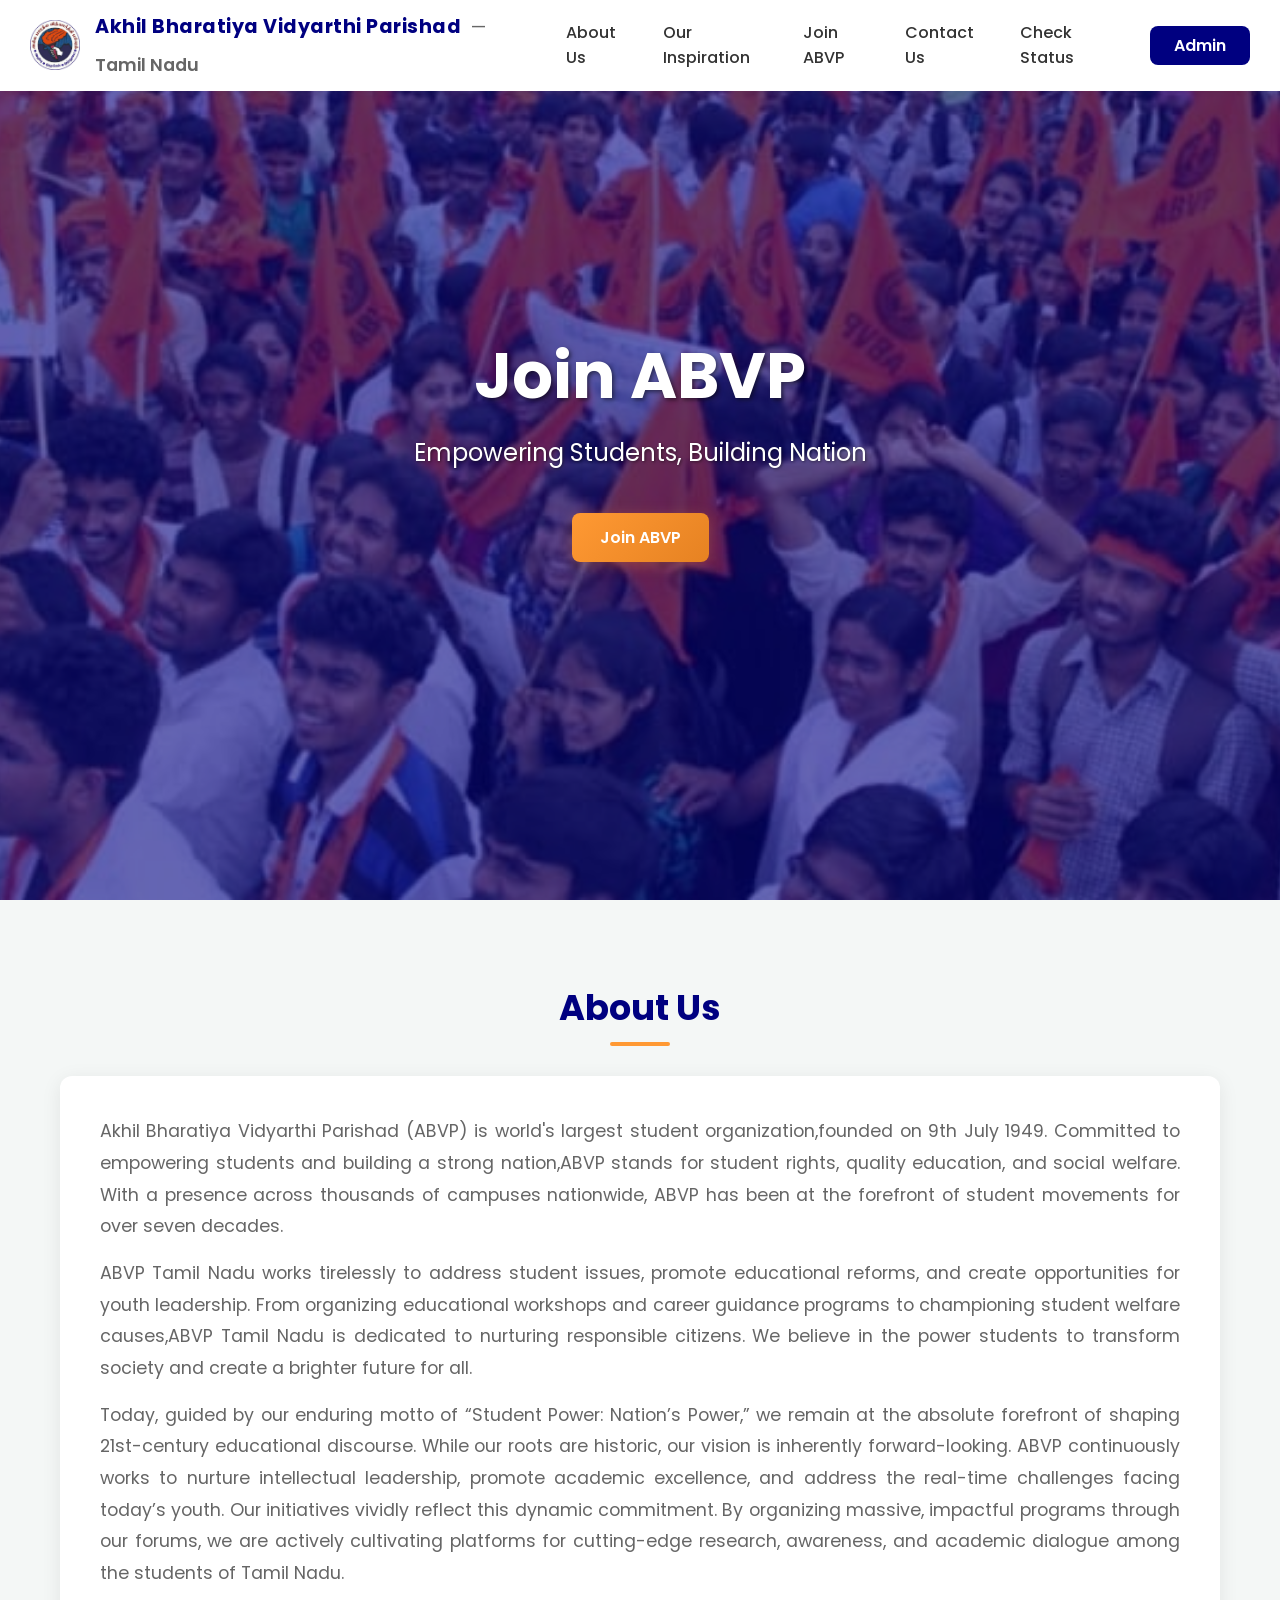
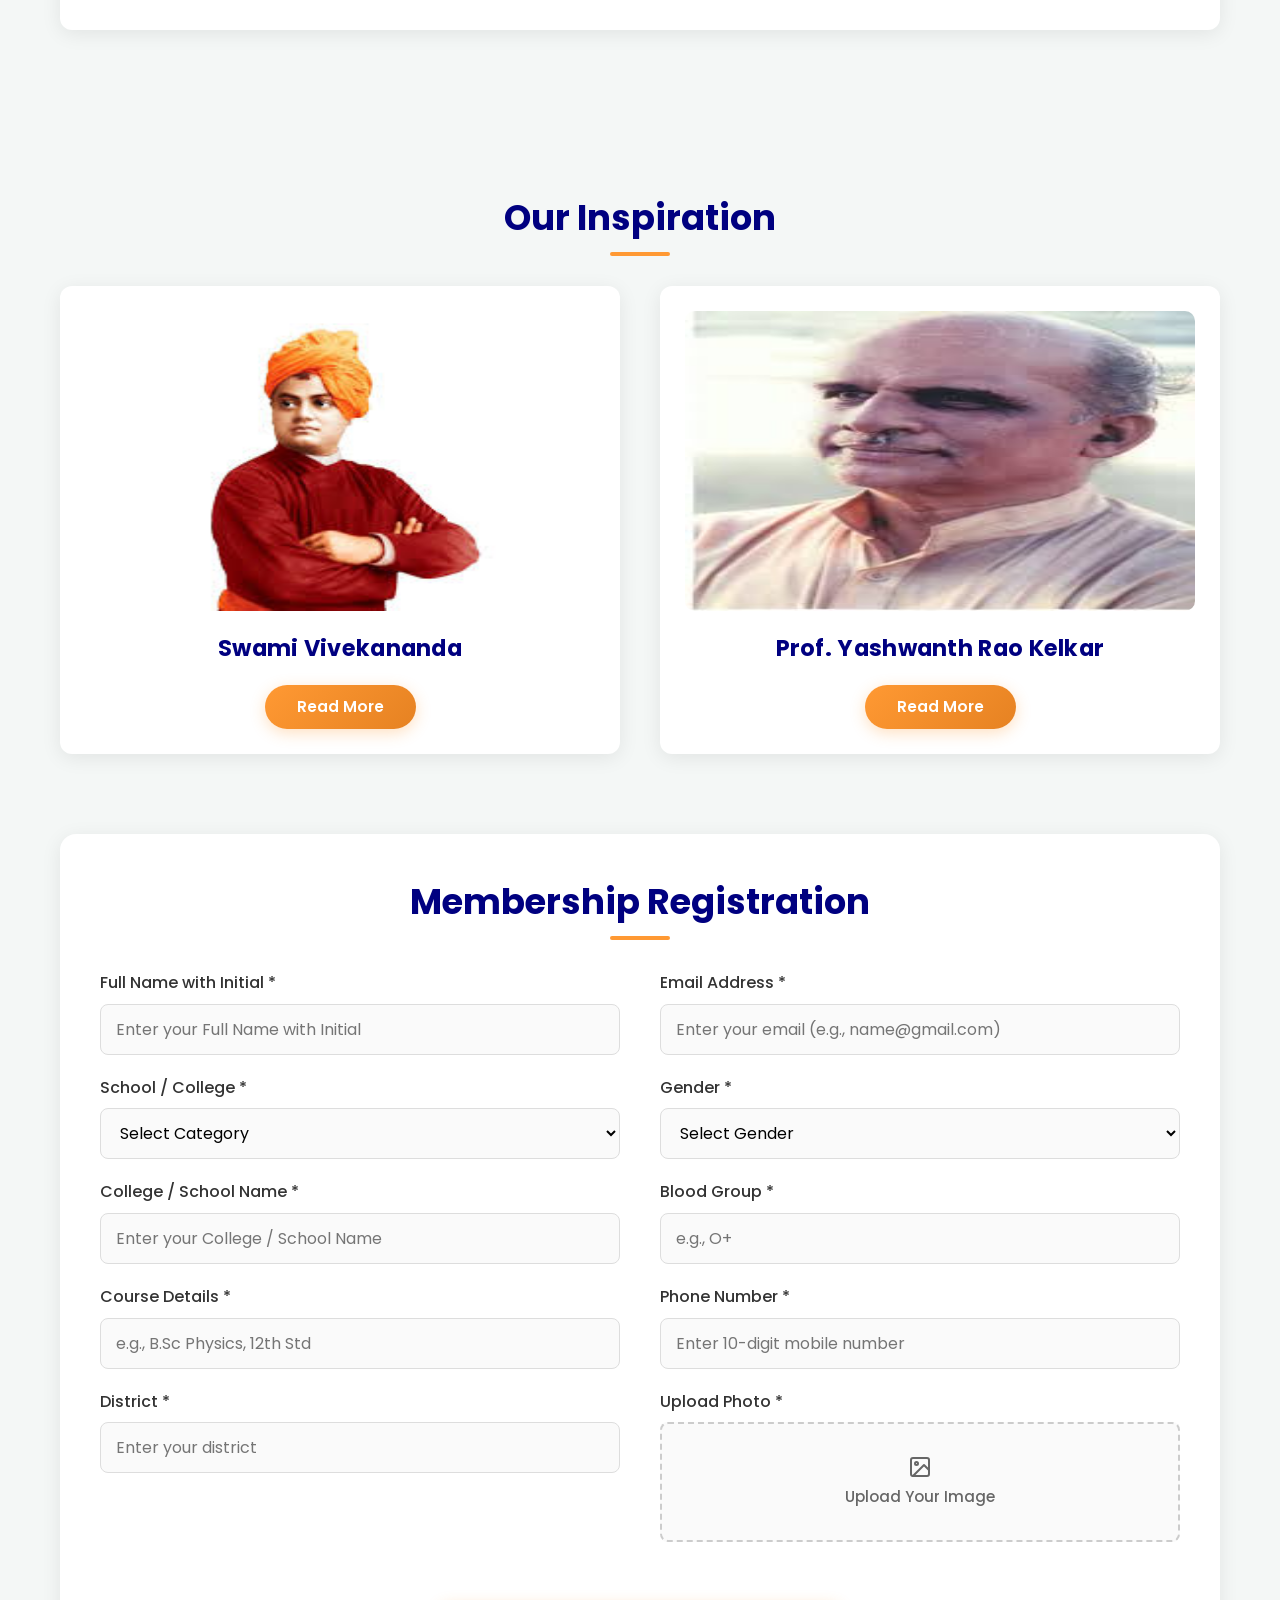
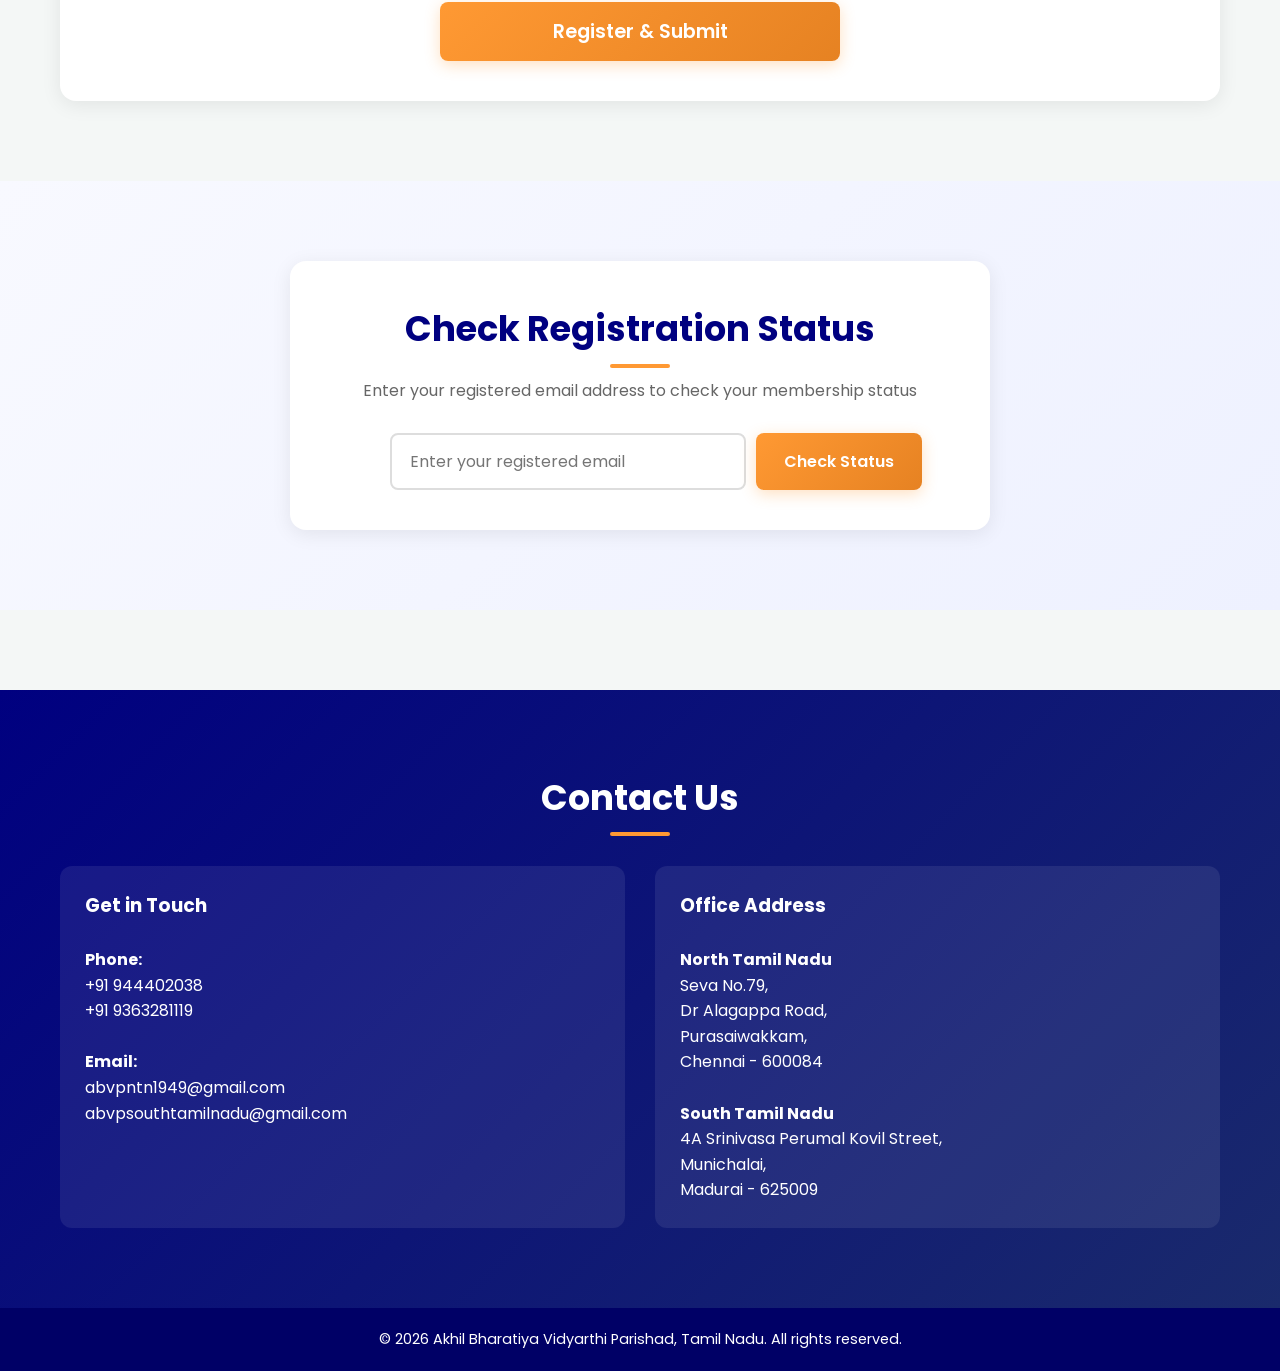
==== commit e99eb10f: "Fix registration submit button click, email and 10-digit phone validation, mandatory blood group, ba" ====
--- a/public/index.html
+++ b/public/index.html
@@ -167,7 +167,8 @@
                                     <div class="form-group">
                                         <label for="email">Email Address *</label>
                                         <input type="email" id="email" name="email" required
-                                            placeholder="Enter your email">
+                                            placeholder="Enter your email (e.g., name@gmail.com)"
+                                            pattern="[a-zA-Z0-9._%+-]+@[a-zA-Z0-9.-]+\.[a-zA-Z]{2,}$">
                                     </div>
 
                                     <div class="form-group">
@@ -181,14 +182,14 @@
                                     </div>
 
                                     <div class="form-group">
-                                        <label for="bloodGroup">Blood Group</label>
-                                        <input type="text" id="bloodGroup" name="bloodGroup" placeholder="e.g., O+">
+                                        <label for="bloodGroup">Blood Group *</label>
+                                        <input type="text" id="bloodGroup" name="bloodGroup" required placeholder="e.g., O+">
                                     </div>
 
                                     <div class="form-group">
                                         <label for="phone">Phone Number *</label>
                                         <input type="tel" id="phone" name="phone" required
-                                            placeholder="Enter 10-digit mobile number" pattern="[0-9]{10}">
+                                            placeholder="Enter 10-digit mobile number" pattern="[0-9]{10}" maxlength="10">
                                     </div>
 
                                     <div class="form-group">
@@ -203,7 +204,7 @@
                                                     <circle cx="8.5" cy="8.5" r="1.5"></circle>
                                                     <polyline points="21 15 16 10 5 21"></polyline>
                                                 </svg>
-                                                <span>Click to upload photo</span>
+                                                <span>Upload Your Image</span>
                                             </div>
                                             <img id="photoPreview" src="" alt="Photo Preview"
                                                 class="photo-preview hidden">
@@ -213,8 +214,7 @@
                             </div>
 
                             <div class="form-actions">
-                                <button type="submit" class="btn btn-primary submit-btn" id="submit-btn"
-                                    disabled>Register & Submit</button>
+                                <button type="submit" class="btn btn-primary submit-btn" id="submit-btn">Register & Submit</button>
                             </div>
                         </form>
                     </div>
--- a/public/style.css
+++ b/public/style.css
@@ -379,7 +379,8 @@
 .form-grid {
     display: grid;
     grid-template-columns: 1fr 1fr;
-    gap: 40px;
+    gap: 30px 40px;
+    align-items: start;
 }
 
 .form-group {
@@ -423,7 +424,7 @@
 .photo-upload-area {
     position: relative;
     width: 100%;
-    height: 200px;
+    height: 120px;
     border: 2px dashed #ccc;
     border-radius: var(--radius-md);
     display: flex;
@@ -455,8 +456,10 @@
     display: flex;
     flex-direction: column;
     align-items: center;
-    color: #888;
-    gap: 10px;
+    color: #666;
+    font-weight: 500;
+    gap: 6px;
+    font-size: 0.95rem;
 }
 
 .photo-preview {
@@ -465,7 +468,10 @@
     left: 0;
     width: 100%;
     height: 100%;
-    object-fit: cover;
+    object-fit: contain;
+    background-color: #ffffff;
+    padding: 4px;
+    border-radius: var(--radius-md);
     z-index: 5;
 }
 
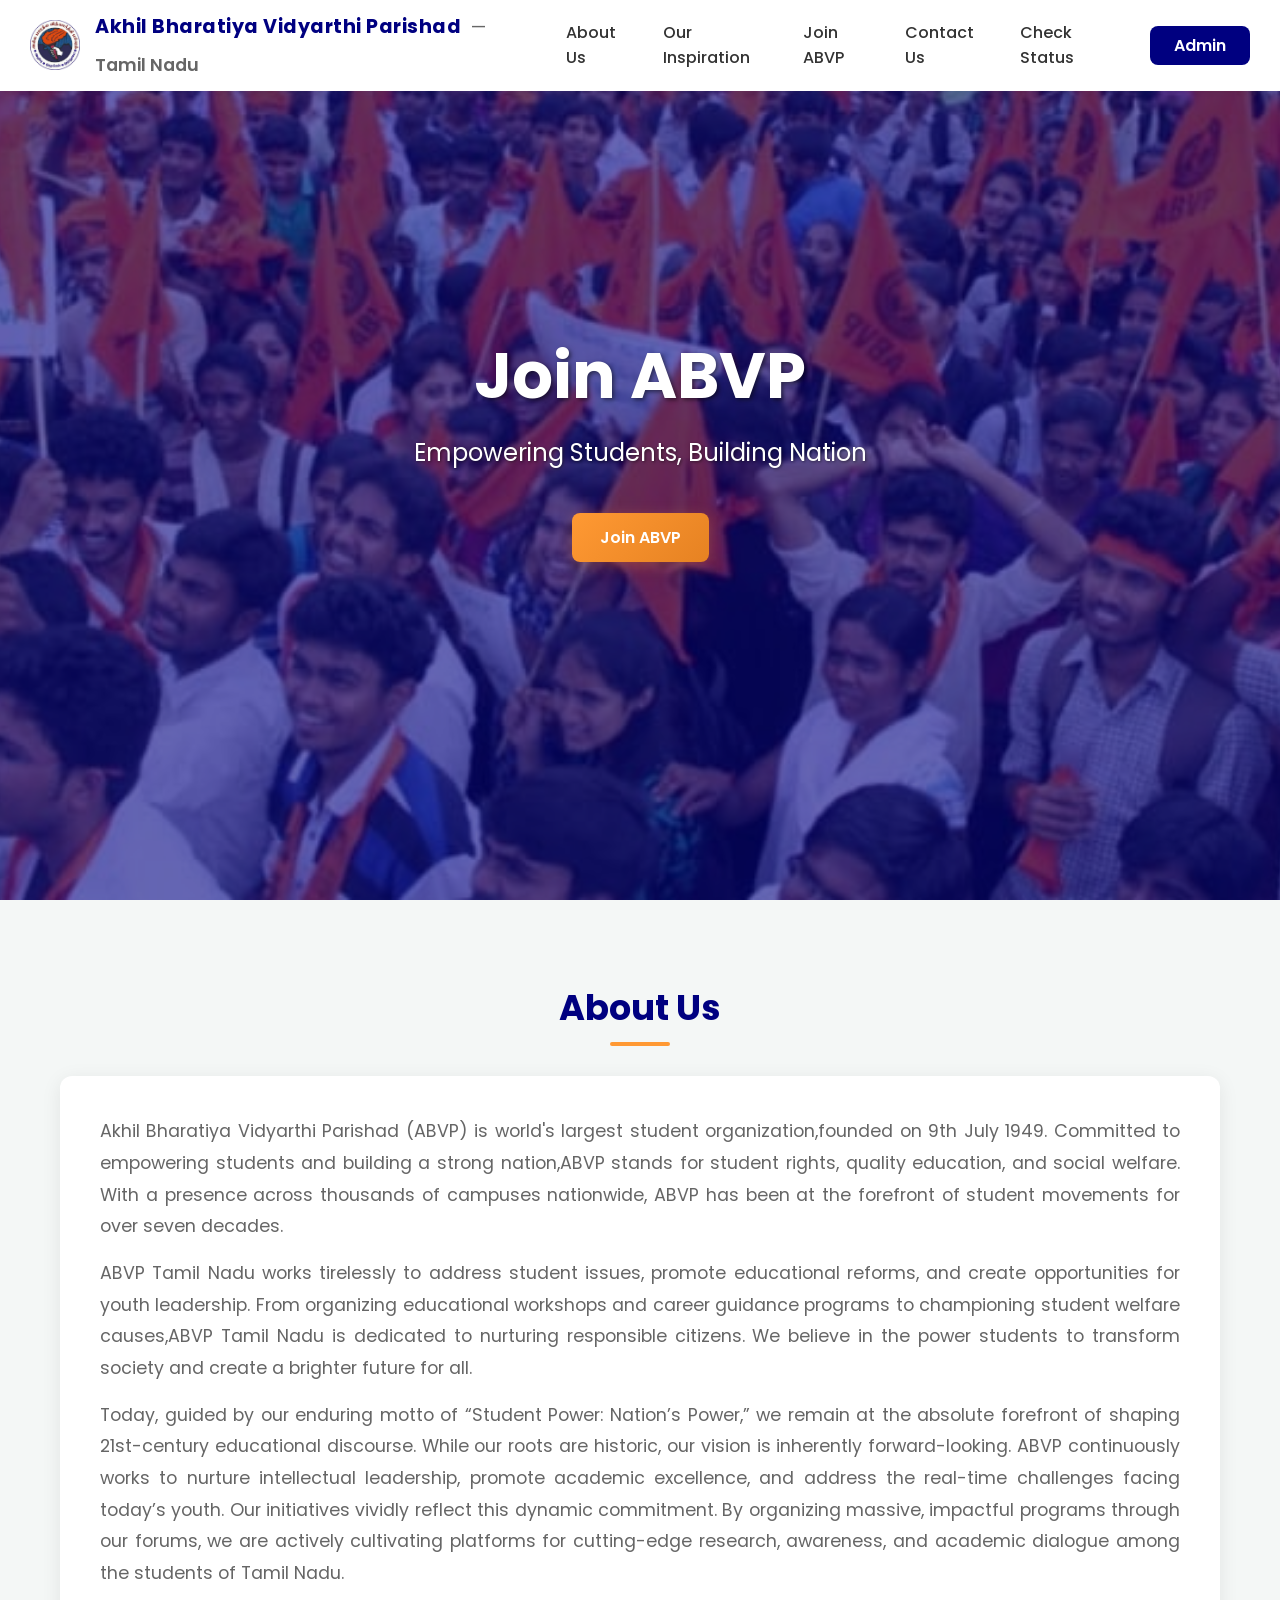
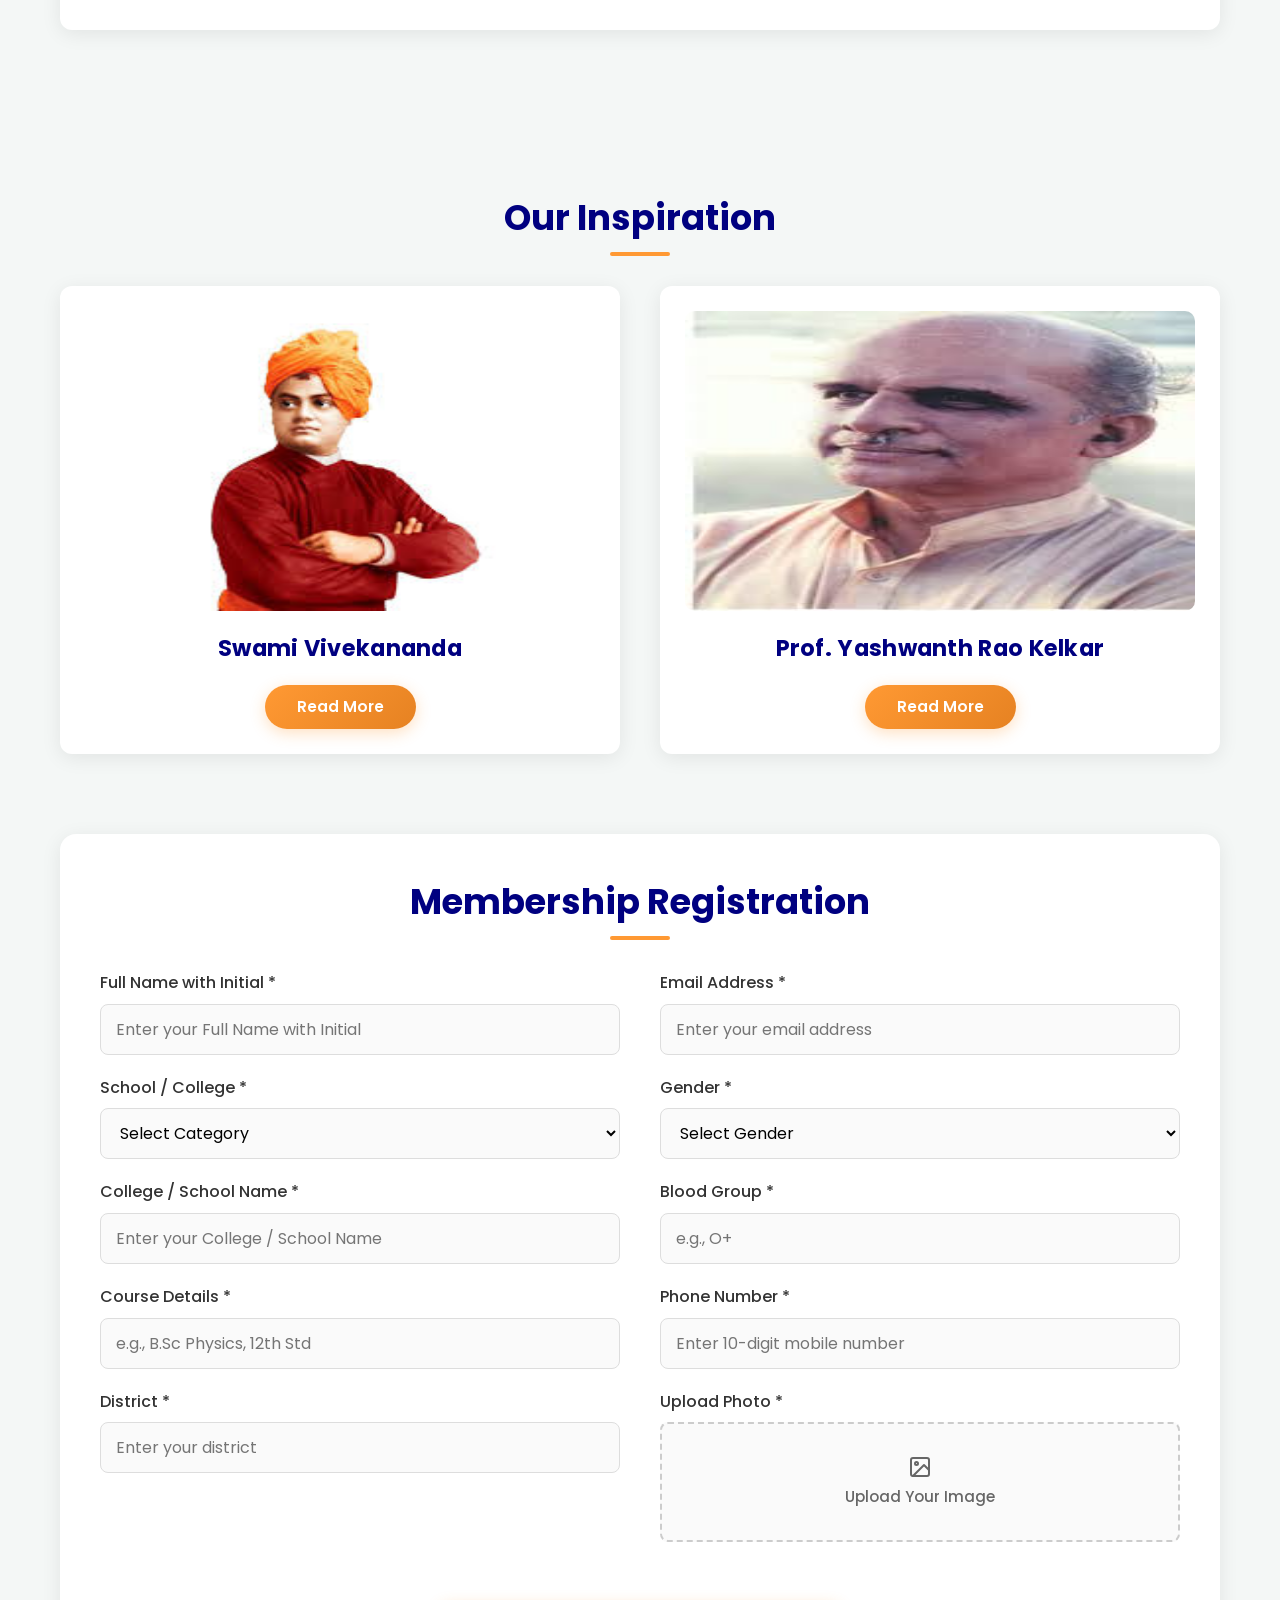
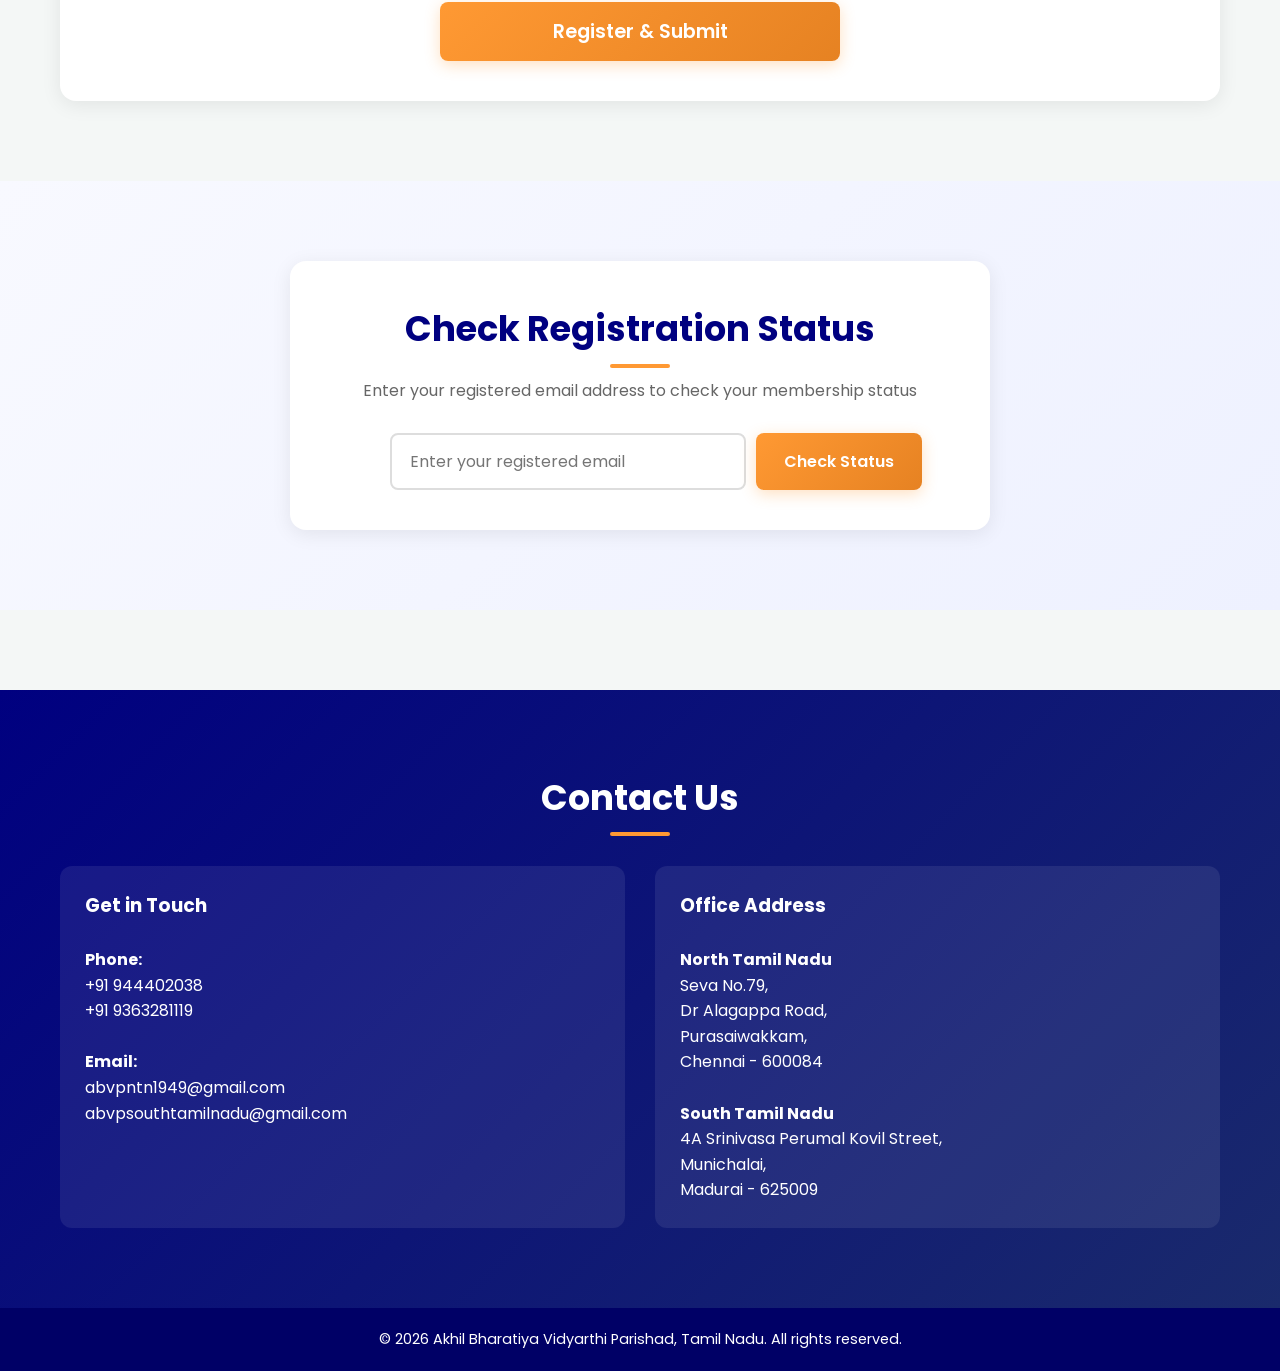
==== commit 981d977d: "Restore complete registration submission, admin approval sync, and check status functionality" ====
--- a/public/index.html
+++ b/public/index.html
@@ -167,8 +167,7 @@
                                     <div class="form-group">
                                         <label for="email">Email Address *</label>
                                         <input type="email" id="email" name="email" required
-                                            placeholder="Enter your email (e.g., name@gmail.com)"
-                                            pattern="[a-zA-Z0-9._%+-]+@[a-zA-Z0-9.-]+\.[a-zA-Z]{2,}$">
+                                            placeholder="Enter your email address">
                                     </div>
 
                                     <div class="form-group">
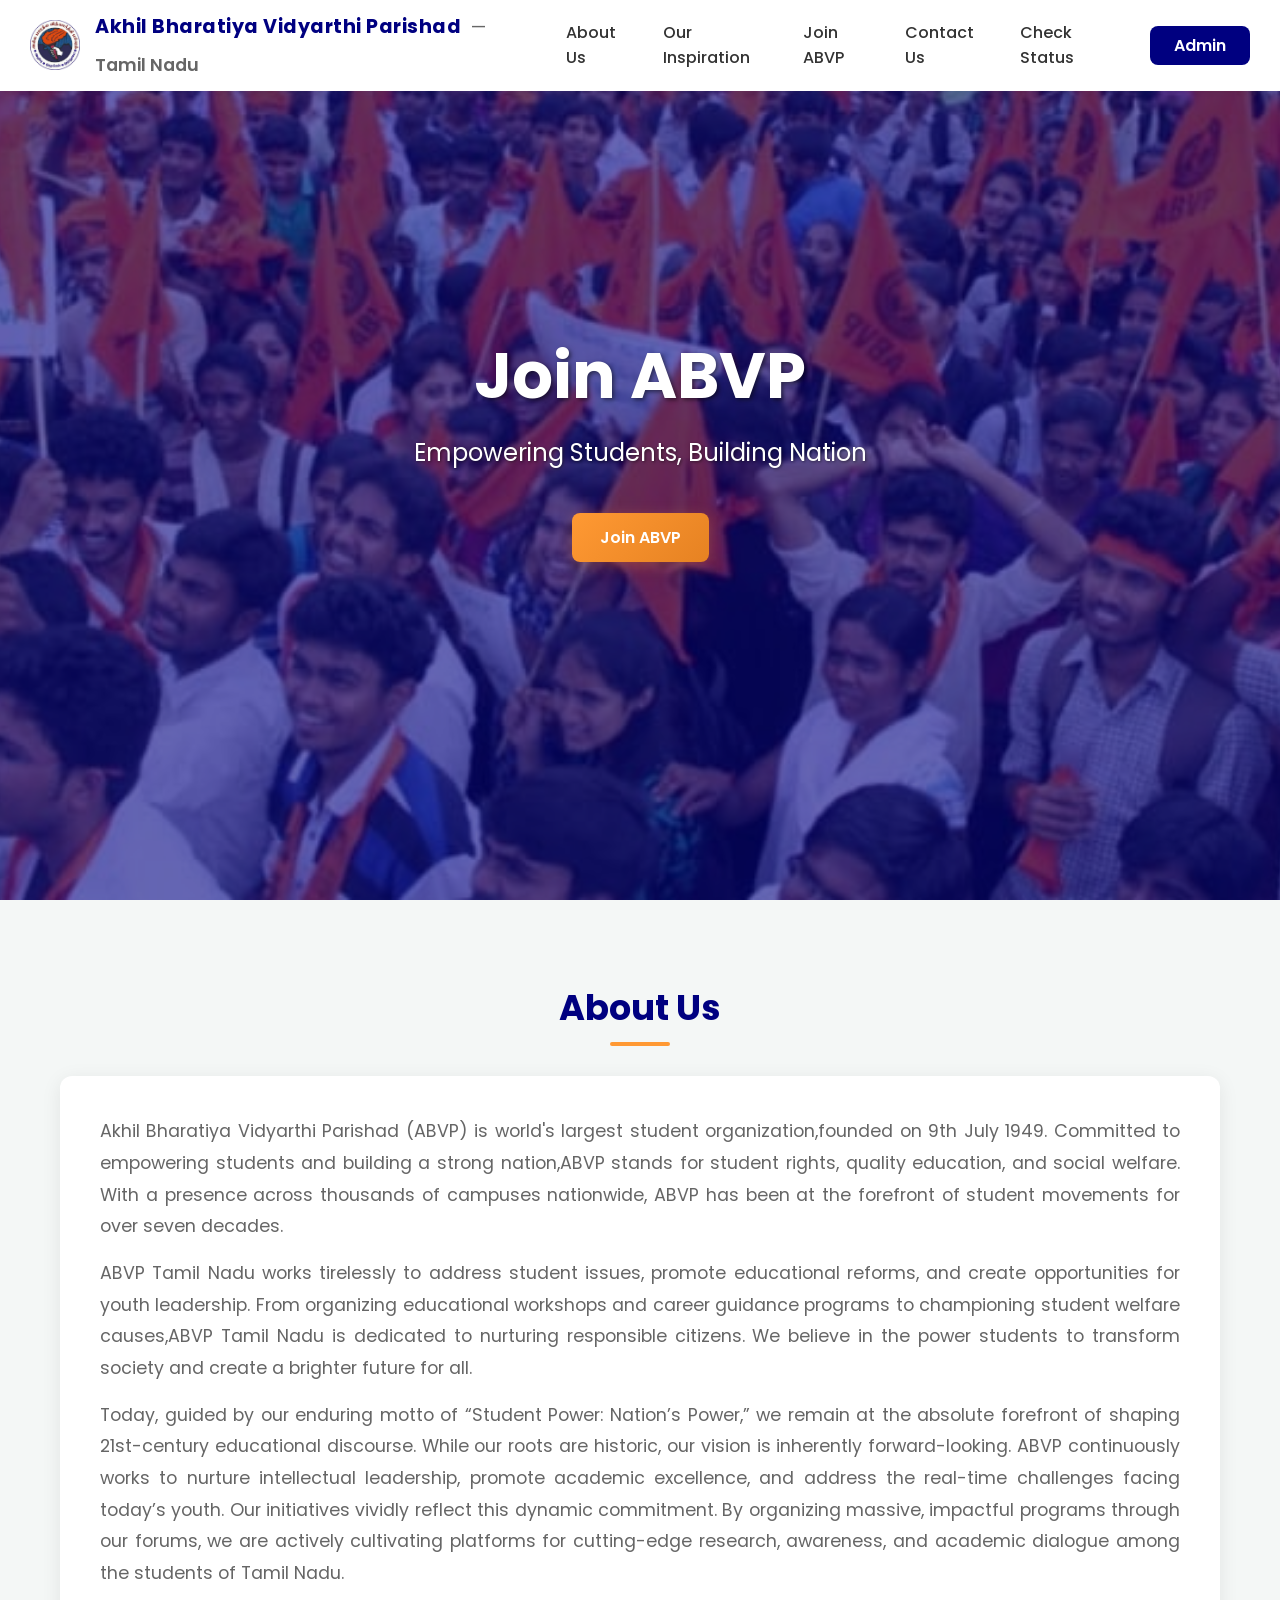
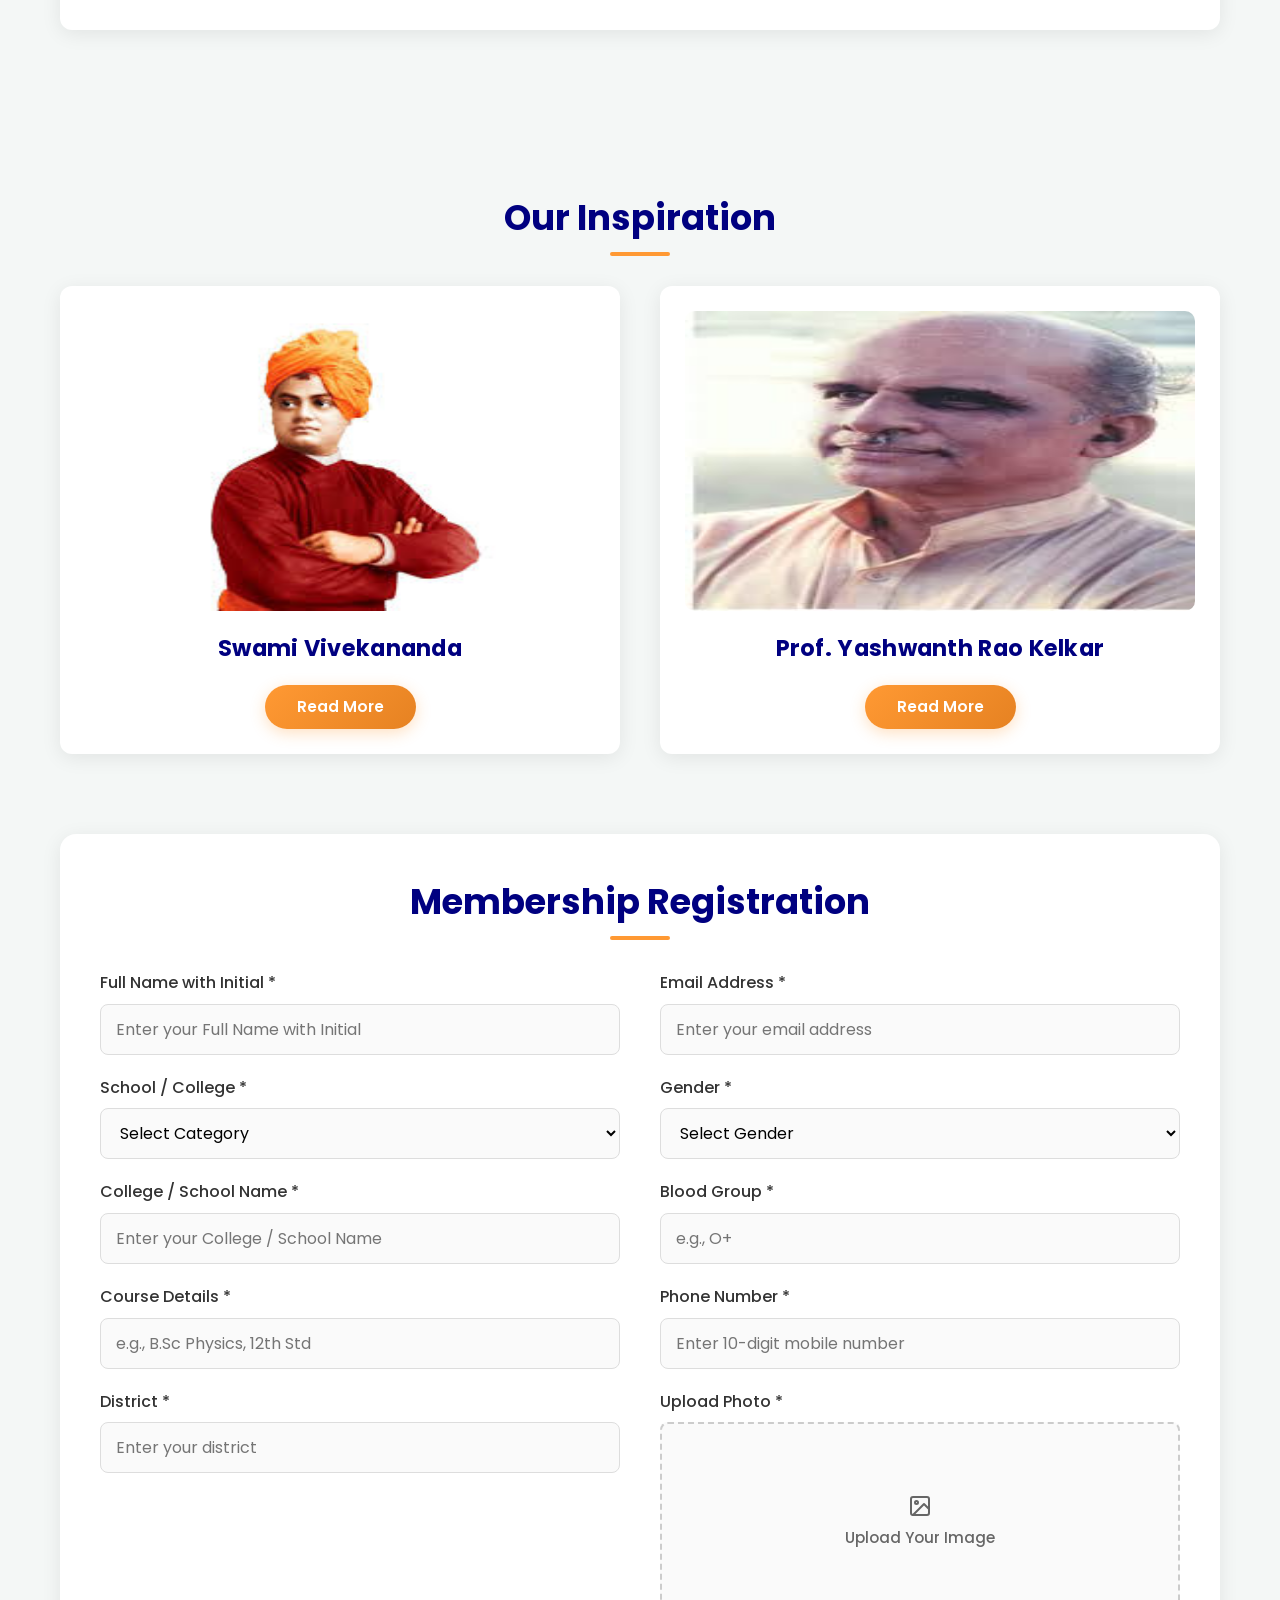
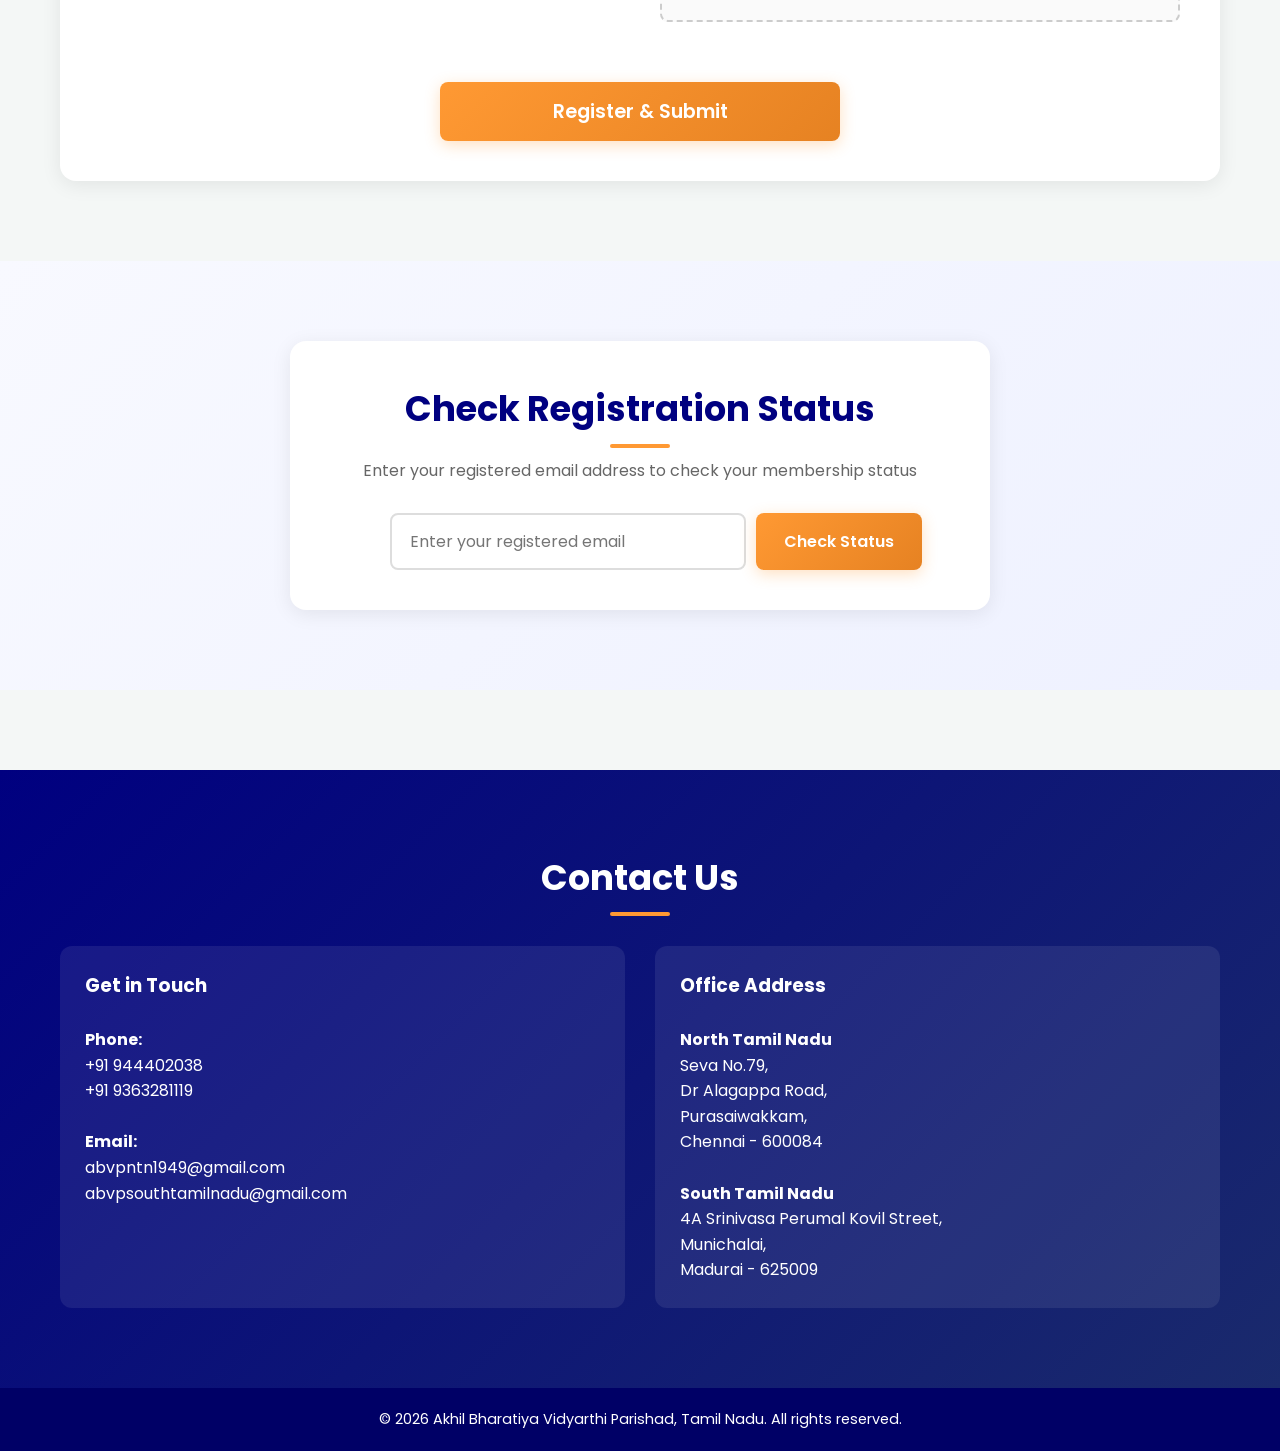
==== commit c25f670b: "Deploy security rules and remove non-focusable HTML required attribute blocking form submission" ====
--- a/public/index.html
+++ b/public/index.html
@@ -188,13 +188,13 @@
                                     <div class="form-group">
                                         <label for="phone">Phone Number *</label>
                                         <input type="tel" id="phone" name="phone" required
-                                            placeholder="Enter 10-digit mobile number" pattern="[0-9]{10}" maxlength="10">
+                                            placeholder="Enter 10-digit mobile number" maxlength="10">
                                     </div>
 
                                     <div class="form-group">
                                         <label>Upload Photo *</label>
                                         <div class="photo-upload-area" id="photo-upload-area">
-                                            <input type="file" id="photoInput" name="photo" accept="image/*" required>
+                                            <input type="file" id="photoInput" name="photo" accept="image/*">
                                             <div class="upload-placeholder">
                                                 <svg xmlns="http://www.w3.org/2000/svg" width="24" height="24"
                                                     viewBox="0 0 24 24" fill="none" stroke="currentColor"
--- a/public/style.css
+++ b/public/style.css
@@ -424,7 +424,7 @@
 .photo-upload-area {
     position: relative;
     width: 100%;
-    height: 120px;
+    height: 200px;
     border: 2px dashed #ccc;
     border-radius: var(--radius-md);
     display: flex;
@@ -458,7 +458,7 @@
     align-items: center;
     color: #666;
     font-weight: 500;
-    gap: 6px;
+    gap: 8px;
     font-size: 0.95rem;
 }
 
@@ -470,7 +470,7 @@
     height: 100%;
     object-fit: contain;
     background-color: #ffffff;
-    padding: 4px;
+    padding: 6px;
     border-radius: var(--radius-md);
     z-index: 5;
 }
